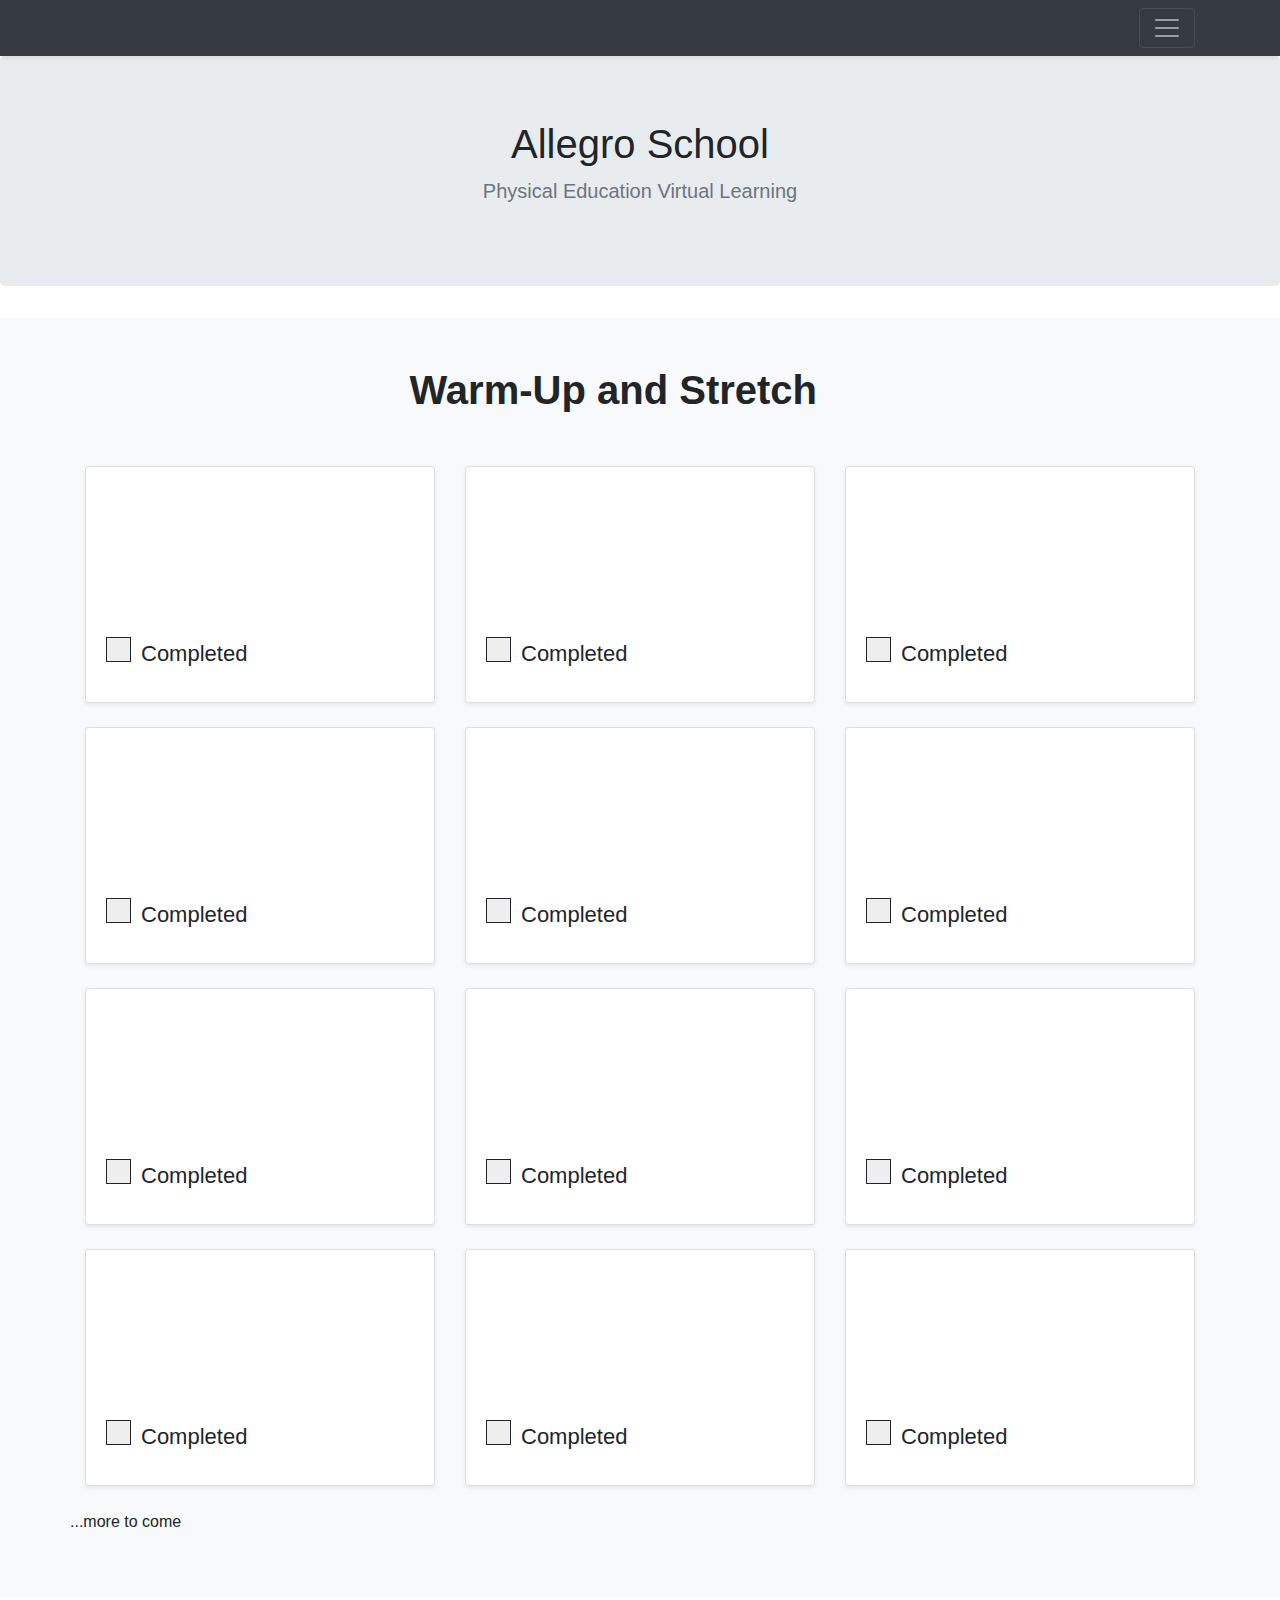
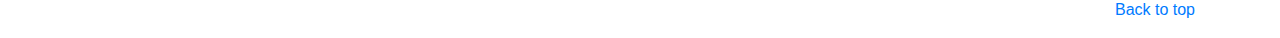
==== index.html @ 895ce2f3 "Updated html" ====
<!doctype html>
<html lang="en">
  <head>
    <meta charset="utf-8">
    <meta name="viewport" content="width=device-width, initial-scale=1, shrink-to-fit=no">
    <meta name="description" content="">
    <meta name="author" content="Mark Otto, Jacob Thornton, and Bootstrap contributors">
    <meta name="generator" content="Jekyll v3.8.6">
    <title>Album example · Bootstrap</title>

    <link rel="canonical" href="https://getbootstrap.com/docs/4.4/examples/album/">
    <link rel="stylesheet" type="text/css" href="stylesheet1.css" media="screen"/>
    
    <!-- Bootstrap core CSS -->
<link href="/docs/4.4/dist/css/bootstrap.min.css" rel="stylesheet" integrity="sha384-Vkoo8x4CGsO3+Hhxv8T/Q5PaXtkKtu6ug5TOeNV6gBiFeWPGFN9MuhOf23Q9Ifjh" crossorigin="anonymous">
<link rel="stylesheet" href="https://stackpath.bootstrapcdn.com/bootstrap/4.4.1/css/bootstrap.min.css" integrity="sha384-Vkoo8x4CGsO3+Hhxv8T/Q5PaXtkKtu6ug5TOeNV6gBiFeWPGFN9MuhOf23Q9Ifjh" crossorigin="anonymous">
    <!-- Favicons -->
<link rel="apple-touch-icon" href="/docs/4.4/assets/img/favicons/apple-touch-icon.png" sizes="180x180">
<link rel="icon" href="/docs/4.4/assets/img/favicons/favicon-32x32.png" sizes="32x32" type="image/png">
<link rel="icon" href="/docs/4.4/assets/img/favicons/favicon-16x16.png" sizes="16x16" type="image/png">
<link rel="manifest" href="/docs/4.4/assets/img/favicons/manifest.json">
<link rel="mask-icon" href="/docs/4.4/assets/img/favicons/safari-pinned-tab.svg" color="#563d7c">
<link rel="icon" href="/docs/4.4/assets/img/favicons/favicon.ico">
<meta name="msapplication-config" content="/docs/4.4/assets/img/favicons/browserconfig.xml">
<meta name="theme-color" content="#563d7c">

      <script src="https://ajax.googleapis.com/ajax/libs/jquery/3.4.1/jquery.min.js"></script>
      <script src="https://ajax.aspnetcdn.com/ajax/jQuery/jquery-3.4.1.min.js"></script>
      <script src="physEd.js"></script>
      <script src="https://code.jquery.com/jquery-3.4.1.slim.min.js" integrity="sha384-J6qa4849blE2+poT4WnyKhv5vZF5SrPo0iEjwBvKU7imGFAV0wwj1yYfoRSJoZ+n" crossorigin="anonymous"></script>
      <script src="https://cdn.jsdelivr.net/npm/popper.js@1.16.0/dist/umd/popper.min.js" integrity="sha384-Q6E9RHvbIyZFJoft+2mJbHaEWldlvI9IOYy5n3zV9zzTtmI3UksdQRVvoxMfooAo" crossorigin="anonymous"></script>
      <script src="https://stackpath.bootstrapcdn.com/bootstrap/4.4.1/js/bootstrap.min.js" integrity="sha384-wfSDF2E50Y2D1uUdj0O3uMBJnjuUD4Ih7YwaYd1iqfktj0Uod8GCExl3Og8ifwB6" crossorigin="anonymous"></script>
      <script>window.jQuery || document.write('<script src="/docs/4.4/assets/js/vendor/jquery.slim.min.js"><\/script>')</script><script src="/docs/4.4/dist/js/bootstrap.bundle.min.js" integrity="sha384-6khuMg9gaYr5AxOqhkVIODVIvm9ynTT5J4V1cfthmT+emCG6yVmEZsRHdxlotUnm" crossorigin="anonymous"></script>

    <style>
      .bd-placeholder-img {
        font-size: 1.125rem;
        text-anchor: middle;
        -webkit-user-select: none;
        -moz-user-select: none;
        -ms-user-select: none;
        user-select: none;
      }

      @media (min-width: 768px) {
        .bd-placeholder-img-lg {
          font-size: 3.5rem;
        }
      }
    </style>
    <!-- Custom styles for this template -->
    <link href="album.css" rel="stylesheet">
  </head>
  <body>
  <header>
  <div class="collapse bg-dark" id="navbarHeader">
    <div class="container">
      <div class="row">
    <div class="col-sm-8 col-md-12 py-4">
          <h4 class="text-white">About</h4>
          <p class="text-muted" >Welcome to our Physical Education Virtual Learning class. 
            Underneath you’ll find a series of exercise videos which you can do from your 
            own home. It will be broken down into three sections “Warmup and Stretch”,  
            “Aerobic/Anaerobic” and “Recovery and Cool Down”. Feel free 
            to go at your own pace, stop the video at any time, or even repeat the exercise 
            if you feel that it is too easy for you.<br><br>The goal here is to get you moving 
            for a healthy living, as well as, to achieve your daily P.E. goals. Videos will 
            be added so that you can reach success in your daily home exercise routine.
            Make sure to check the “Completed” box after each video. If you have any 
            questions feel free to reach out to your classroom teachers. Good luck!
            </p>
        </div>
        <!--<div class="col-sm-4 offset-md-1 py-4">
          <h4 class="text-white">Contact</h4>
          <ul class="list-unstyled">
            <li><a href="#" class="text-white">Follow on Twitter</a></li>
            <li><a href="#" class="text-white">Like on Facebook</a></li>
            <li><a href="#" class="text-white">Email me</a></li>
          </ul>

        -->
        </div>
      </div>
    </div>
  </div>
  <div class="navbar navbar-dark bg-dark shadow-sm">
    <div class="container d-flex justify-content-between">
      <a href="#" class="navbar-brand d-flex align-items-center">
       <!--  <svg xmlns="http://www.w3.org/2000/svg" width="20" height="20" fill="none" stroke="currentColor" stroke-linecap="round" stroke-linejoin="round" stroke-width="2" aria-hidden="true" class="mr-2" viewBox="0 0 24 24" focusable="false"><path d="M23 19a2 2 0 0 1-2 2H3a2 2 0 0 1-2-2V8a2 2 0 0 1 2-2h4l2-3h6l2 3h4a2 2 0 0 1 2 2z"/><circle cx="12" cy="13" r="4"/></svg>
        
      <strong>Album</strong> -->
      </a>
    
     
      <button class="navbar-toggler" type="button" data-toggle="collapse" data-target="#navbarHeader" aria-controls="navbarHeader" aria-expanded="false" aria-label="Toggle navigation">
        <span class="navbar-toggler-icon"></span>
      </button>
    </div>
    
  </div>

  
</header>

<main role="main">

  <section class="jumbotron text-center">
    <div class="container">
      <h1>Allegro School</h1>
      <p class="lead text-muted">Physical Education Virtual Learning</p>
     
    </div>


  </section>
  
  <div class="album py-5 bg-light">
    
    <div class="container">
      <h1 id="warmupTitle"><strong>Warm-Up and Stretch</strong></h1>
      <div class="row">
        <div class="col-md-4" >
          <div class="card mb-4 shadow-sm">
            
            <iframe src="https://www.youtube.com/embed/Xw_CfHd9tiE" frameborder="0" allow="accelerometer; autoplay; encrypted-media; gyroscope; picture-in-picture" allowfullscreen></iframe>
            <div class="card-body" >
              <div class="d-flex justify-content-between align-items-center" >
                <label class="containerCheck" >Completed
                    <input type="checkbox" unchecked>
                    <span class="checkmark"></span>
                  </label>
                
              </div>
            </div>
          </div>
        </div>
        <div class="col-md-4" >
            <div class="card mb-4 shadow-sm" box-sizing= >
              
              <iframe src="https://www.youtube.com/embed/ubpkJc5Vx1k" frameborder="0" allow="accelerometer; autoplay; encrypted-media; gyroscope; picture-in-picture" allowfullscreen></iframe>
              <div class="card-body" >
                <div class="d-flex justify-content-between align-items-center" >
                  <label class="containerCheck" >Completed
                      <input type="checkbox" unchecked>
                      <span class="checkmark"></span>
                    </label>
                  
                </div>
              </div>
            </div>
          </div>
          <div class="col-md-4" >
            <div class="card mb-4 shadow-sm" box-sizing= >
              
                <iframe src="https://www.youtube.com/embed/dmk_WXKDnQY" frameborder="0" allow="accelerometer; autoplay; encrypted-media; gyroscope; picture-in-picture" allowfullscreen></iframe>
              <div class="card-body" >
                <div class="d-flex justify-content-between align-items-center" >
                  <label class="containerCheck" >Completed
                      <input type="checkbox" unchecked>
                      <span class="checkmark"></span>
                    </label>
                  
                </div>
              </div>
            </div>
          </div>
          <div class="col-md-4" >
            <div class="card mb-4 shadow-sm" box-sizing= >
              
                <iframe src="https://www.youtube.com/embed/uvQ-LiE-kBM" frameborder="0" allow="accelerometer; autoplay; encrypted-media; gyroscope; picture-in-picture" allowfullscreen></iframe>
              <div class="card-body" >
                <div class="d-flex justify-content-between align-items-center" >
                  <label class="containerCheck" >Completed
                      <input type="checkbox" unchecked>
                      <span class="checkmark"></span>
                    </label>
                  
                </div>
              </div>
            </div>
          </div>
          <div class="col-md-4" >
            <div class="card mb-4 shadow-sm" box-sizing= >
              
                <iframe src="https://www.youtube.com/embed/e91vmQSDj24" frameborder="0" allow="accelerometer; autoplay; encrypted-media; gyroscope; picture-in-picture" allowfullscreen></iframe>
              <div class="card-body" >
                <div class="d-flex justify-content-between align-items-center" >
                  <label class="containerCheck" >Completed
                      <input type="checkbox" unchecked>
                      <span class="checkmark"></span>
                    </label>
                  
                </div>
              </div>
            </div>
          </div>
          <div class="col-md-4" >
            <div class="card mb-4 shadow-sm" box-sizing= >
              
                <iframe src="https://www.youtube.com/embed/ec5Cnb1etYc" frameborder="0" allow="accelerometer; autoplay; encrypted-media; gyroscope; picture-in-picture" allowfullscreen></iframe>
              <div class="card-body" >
                <div class="d-flex justify-content-between align-items-center" >
                  <label class="containerCheck" >Completed
                      <input type="checkbox" unchecked>
                      <span class="checkmark"></span>
                    </label>
                  
                </div>
              </div>
            </div>
          </div>
          <div class="col-md-4" >
            <div class="card mb-4 shadow-sm" box-sizing= >
              
                <iframe src="https://www.youtube.com/embed/HLYfTc9jRd0" frameborder="0" allow="accelerometer; autoplay; encrypted-media; gyroscope; picture-in-picture" allowfullscreen></iframe>
              <div class="card-body" >
                <div class="d-flex justify-content-between align-items-center" >
                  <label class="containerCheck" >Completed
                      <input type="checkbox" unchecked>
                      <span class="checkmark"></span>
                    </label>
                  
                </div>
              </div>
            </div>
          </div>
          <div class="col-md-4" >
            <div class="card mb-4 shadow-sm" box-sizing= >
              
                <iframe src="https://www.youtube.com/embed/uhqMoj519f8" frameborder="0" allow="accelerometer; autoplay; encrypted-media; gyroscope; picture-in-picture" allowfullscreen></iframe>
              <div class="card-body" >
                <div class="d-flex justify-content-between align-items-center" >
                  <label class="containerCheck" >Completed
                      <input type="checkbox" unchecked>
                      <span class="checkmark"></span>
                    </label>
                  
                </div>
              </div>
            </div>
          </div>
          <div class="col-md-4" >
            <div class="card mb-4 shadow-sm" box-sizing= >
              
                <iframe src="https://www.youtube.com/embed/LsAYDy2J5JA" frameborder="0" allow="accelerometer; autoplay; encrypted-media; gyroscope; picture-in-picture" allowfullscreen></iframe>
              <div class="card-body" >
                <div class="d-flex justify-content-between align-items-center" >
                  <label class="containerCheck" >Completed
                      <input type="checkbox" unchecked>
                      <span class="checkmark"></span>
                    </label>
                  
                </div>
              </div>
            </div>
          </div>
          <div class="col-md-4" >
            <div class="card mb-4 shadow-sm" box-sizing= >
              
                <iframe src="https://www.youtube.com/embed/5jJbuloc3zI" frameborder="0" allow="accelerometer; autoplay; encrypted-media; gyroscope; picture-in-picture" allowfullscreen></iframe>
              <div class="card-body" >
                <div class="d-flex justify-content-between align-items-center" >
                  <label class="containerCheck" >Completed
                      <input type="checkbox" unchecked>
                      <span class="checkmark"></span>
                    </label>
                  
                </div>
              </div>
            </div>
          </div>
          <div class="col-md-4" >
            <div class="card mb-4 shadow-sm" box-sizing= >
              
                <iframe src="https://www.youtube.com/embed/hi6ao7N3dKM" frameborder="0" allow="accelerometer; autoplay; encrypted-media; gyroscope; picture-in-picture" allowfullscreen></iframe>
              <div class="card-body" >
                <div class="d-flex justify-content-between align-items-center" >
                  <label class="containerCheck" >Completed
                      <input type="checkbox" unchecked>
                      <span class="checkmark"></span>
                    </label>
                  
                </div>
              </div>
            </div>
          </div>
          <div class="col-md-4" >
            <div class="card mb-4 shadow-sm" box-sizing= >
              
                <iframe src="https://www.youtube.com/embed/xQLi2ukm6Lc" frameborder="0" allow="accelerometer; autoplay; encrypted-media; gyroscope; picture-in-picture" allowfullscreen></iframe>
              <div class="card-body" >
                <div class="d-flex justify-content-between align-items-center" >
                  <label class="containerCheck" >Completed
                      <input type="checkbox" unchecked>
                      <span class="checkmark"></span>
                    </label>
                  
                </div>
              </div>
            </div>
          </div>
        
    
        

 <p>...more to come  </p> 
</div>   
<!--
<div class="album py-5 bg-light">
    <h1 id="warmupTitle"><strong>Anaerobics/Anaerobics</strong></h1>
    <div class="container">

      <div class="row">
        <div class="col-md-4" >
          <div class="card mb-4 shadow-sm">
            
            
            <div class="card-body" >
              <div class="d-flex justify-content-between align-items-center" >
                <label class="containerCheck" >Completed
                    <input type="checkbox" unchecked>
                    <span class="checkmark"></span>
                  </label>
                
              </div>
            </div>
          </div>
        </div>
        <div class="col-md-4" >
            <div class="card mb-4 shadow-sm" box-sizing= >
              
              <iframe src="https://www.youtube.com/embed/ubpkJc5Vx1k" frameborder="0" allow="accelerometer; autoplay; encrypted-media; gyroscope; picture-in-picture" allowfullscreen></iframe>
              <div class="card-body" >
                <div class="d-flex justify-content-between align-items-center" >
                  <label class="containerCheck" >Completed
                      <input type="checkbox" unchecked>
                      <span class="checkmark"></span>
                    </label>
                  
                </div>
              </div>
            </div>
          </div>
          <div class="col-md-4" >
            <div class="card mb-4 shadow-sm" box-sizing= >
              
                <iframe src="https://www.youtube.com/embed/dmk_WXKDnQY" frameborder="0" allow="accelerometer; autoplay; encrypted-media; gyroscope; picture-in-picture" allowfullscreen></iframe>
              <div class="card-body" >
                <div class="d-flex justify-content-between align-items-center" >
                  <label class="containerCheck" >Completed
                      <input type="checkbox" unchecked>
                      <span class="checkmark"></span>
                    </label>
                  
                </div>
              </div>
            </div>
          </div>
          <div class="col-md-4" >
            <div class="card mb-4 shadow-sm" box-sizing= >
              
                <iframe src="https://www.youtube.com/embed/uvQ-LiE-kBM" frameborder="0" allow="accelerometer; autoplay; encrypted-media; gyroscope; picture-in-picture" allowfullscreen></iframe>
              <div class="card-body" >
                <div class="d-flex justify-content-between align-items-center" >
                  <label class="containerCheck" >Completed
                      <input type="checkbox" unchecked>
                      <span class="checkmark"></span>
                    </label>
                  
                </div>
              </div>
            </div>
          </div>
          <div class="col-md-4" >
            <div class="card mb-4 shadow-sm" box-sizing= >
              
                <iframe src="https://www.youtube.com/embed/e91vmQSDj24" frameborder="0" allow="accelerometer; autoplay; encrypted-media; gyroscope; picture-in-picture" allowfullscreen></iframe>
              <div class="card-body" >
                <div class="d-flex justify-content-between align-items-center" >
                  <label class="containerCheck" >Completed
                      <input type="checkbox" unchecked>
                      <span class="checkmark"></span>
                    </label>
                  
                </div>
              </div>
            </div>
          </div>
          <div class="col-md-4" >
            <div class="card mb-4 shadow-sm" box-sizing= >
              
                <iframe src="https://www.youtube.com/embed/ec5Cnb1etYc" frameborder="0" allow="accelerometer; autoplay; encrypted-media; gyroscope; picture-in-picture" allowfullscreen></iframe>
              <div class="card-body" >
                <div class="d-flex justify-content-between align-items-center" >
                  <label class="containerCheck" >Completed
                      <input type="checkbox" unchecked>
                      <span class="checkmark"></span>
                    </label>
                  
                </div>
              </div>
            </div>
          </div>
          <div class="col-md-4" >
            <div class="card mb-4 shadow-sm" box-sizing= >
              
                <iframe src="https://www.youtube.com/embed/HLYfTc9jRd0" frameborder="0" allow="accelerometer; autoplay; encrypted-media; gyroscope; picture-in-picture" allowfullscreen></iframe>
              <div class="card-body" >
                <div class="d-flex justify-content-between align-items-center" >
                  <label class="containerCheck" >Completed
                      <input type="checkbox" unchecked>
                      <span class="checkmark"></span>
                    </label>
                  
                </div>
              </div>
            </div>
          </div>
          <div class="col-md-4" >
            <div class="card mb-4 shadow-sm" box-sizing= >
              
                <iframe src="https://www.youtube.com/embed/uhqMoj519f8" frameborder="0" allow="accelerometer; autoplay; encrypted-media; gyroscope; picture-in-picture" allowfullscreen></iframe>
              <div class="card-body" >
                <div class="d-flex justify-content-between align-items-center" >
                  <label class="containerCheck" >Completed
                      <input type="checkbox" unchecked>
                      <span class="checkmark"></span>
                    </label>
                  
                </div>
              </div>
            </div>
          </div>
          <div class="col-md-4" >
            <div class="card mb-4 shadow-sm" box-sizing= >
              
                <iframe src="https://www.youtube.com/embed/LsAYDy2J5JA" frameborder="0" allow="accelerometer; autoplay; encrypted-media; gyroscope; picture-in-picture" allowfullscreen></iframe>
              <div class="card-body" >
                <div class="d-flex justify-content-between align-items-center" >
                  <label class="containerCheck" >Completed
                      <input type="checkbox" unchecked>
                      <span class="checkmark"></span>
                    </label>
                  
                </div>
              </div>
            </div>
          </div>
          <div class="col-md-4" >
            <div class="card mb-4 shadow-sm" box-sizing= >
              
                <iframe src="https://www.youtube.com/embed/5jJbuloc3zI" frameborder="0" allow="accelerometer; autoplay; encrypted-media; gyroscope; picture-in-picture" allowfullscreen></iframe>
              <div class="card-body" >
                <div class="d-flex justify-content-between align-items-center" >
                  <label class="containerCheck" >Completed
                      <input type="checkbox" unchecked>
                      <span class="checkmark"></span>
                    </label>
                  
                </div>
              </div>
            </div>
          </div>
          <div class="col-md-4" >
            <div class="card mb-4 shadow-sm" box-sizing= >
              
                <iframe src="https://www.youtube.com/embed/hi6ao7N3dKM" frameborder="0" allow="accelerometer; autoplay; encrypted-media; gyroscope; picture-in-picture" allowfullscreen></iframe>
              <div class="card-body" >
                <div class="d-flex justify-content-between align-items-center" >
                  <label class="containerCheck" >Completed
                      <input type="checkbox" unchecked>
                      <span class="checkmark"></span>
                    </label>
                  
                </div>
              </div>
            </div>
          </div>
          <div class="col-md-4" >
            <div class="card mb-4 shadow-sm" box-sizing= >
              
                <iframe src="" frameborder="0" allow="accelerometer; autoplay; encrypted-media; gyroscope; picture-in-picture" allowfullscreen></iframe>
              <div class="card-body" >
                <div class="d-flex justify-content-between align-items-center" >
                  <label class="containerCheck" >Completed
                      <input type="checkbox" unchecked>
                      <span class="checkmark"></span>
                    </label>
                  
                </div>
              </div>
            </div>
          </div>
        
    
        

 <p>...more to come  </p> 
-->
</main>

<footer class="text-muted">
  <div class="container">
    <p class="float-right">
      <a href="#">Back to top</a>
    </p>
    
  </div>
</footer>
<script src="https://code.jquery.com/jquery-3.4.1.slim.min.js" integrity="sha384-J6qa4849blE2+poT4WnyKhv5vZF5SrPo0iEjwBvKU7imGFAV0wwj1yYfoRSJoZ+n" crossorigin="anonymous"></script>
      <script>window.jQuery || document.write('<script src="/docs/4.4/assets/js/vendor/jquery.slim.min.js"><\/script>')</script><script src="/docs/4.4/dist/js/bootstrap.bundle.min.js" integrity="sha384-6khuMg9gaYr5AxOqhkVIODVIvm9ynTT5J4V1cfthmT+emCG6yVmEZsRHdxlotUnm" crossorigin="anonymous"></script></body>
</html>
---- stylesheet1.css ----
.containerCheck {
    display: block;
    position: relative;
    padding-left: 35px;
    margin-bottom: 12px;
    cursor: pointer;
    font-size: 22px;
    -webkit-user-select: none;
    -moz-user-select: none;
    -ms-user-select: none;
    user-select: none;
  }
  
  /* Hide the browser's default checkbox */
  .containerCheck input {
    position: absolute;
    opacity: 0;
    cursor: pointer;
    height: 0;
    width: 0;
  }
  
  /* Create a custom checkbox */
  .checkmark {
    position: absolute;
    top: 0;
    left: 0;
    height: 25px;
    width: 25px;
    background-color: #eee;
    border: solid 1px;
  }
  
  /* On mouse-over, add a grey background color */
  .containerCheck:hover input ~ .checkmark {
    background-color: lightgrey;
  }
  
  /* When the checkbox is checked, add a blue background */
  .containerCheck input:checked ~ .checkmark {
    background-color: #00fa15;
  }
  
  /* Create the checkmark/indicator (hidden when not checked) */
  .checkmark:after {
    content: "";
    position: absolute;
    display: none;
  }
  
  /* Show the checkmark when checked */
  .containerCheck input:checked ~ .checkmark:after {
    display: block;
  }
  
  /* Style the checkmark/indicator */
  .containerCheck .checkmark:after {
    left: 9px;
    top: 5px;
    width: 5px;
    height: 10px;
    border: solid rgb(0, 0, 0);
    border-width: 0 3px 3px 0;
    -webkit-transform: rotate(45deg);
    -ms-transform: rotate(45deg);
    transform: rotate(45deg);
  }

.row {
    padding-top: 100px;

}
  
#warmupTitle {
    position: absolute;
    left: 32%;
}



.col-sm-8 col-md-7 py-4 {
 width:;
}
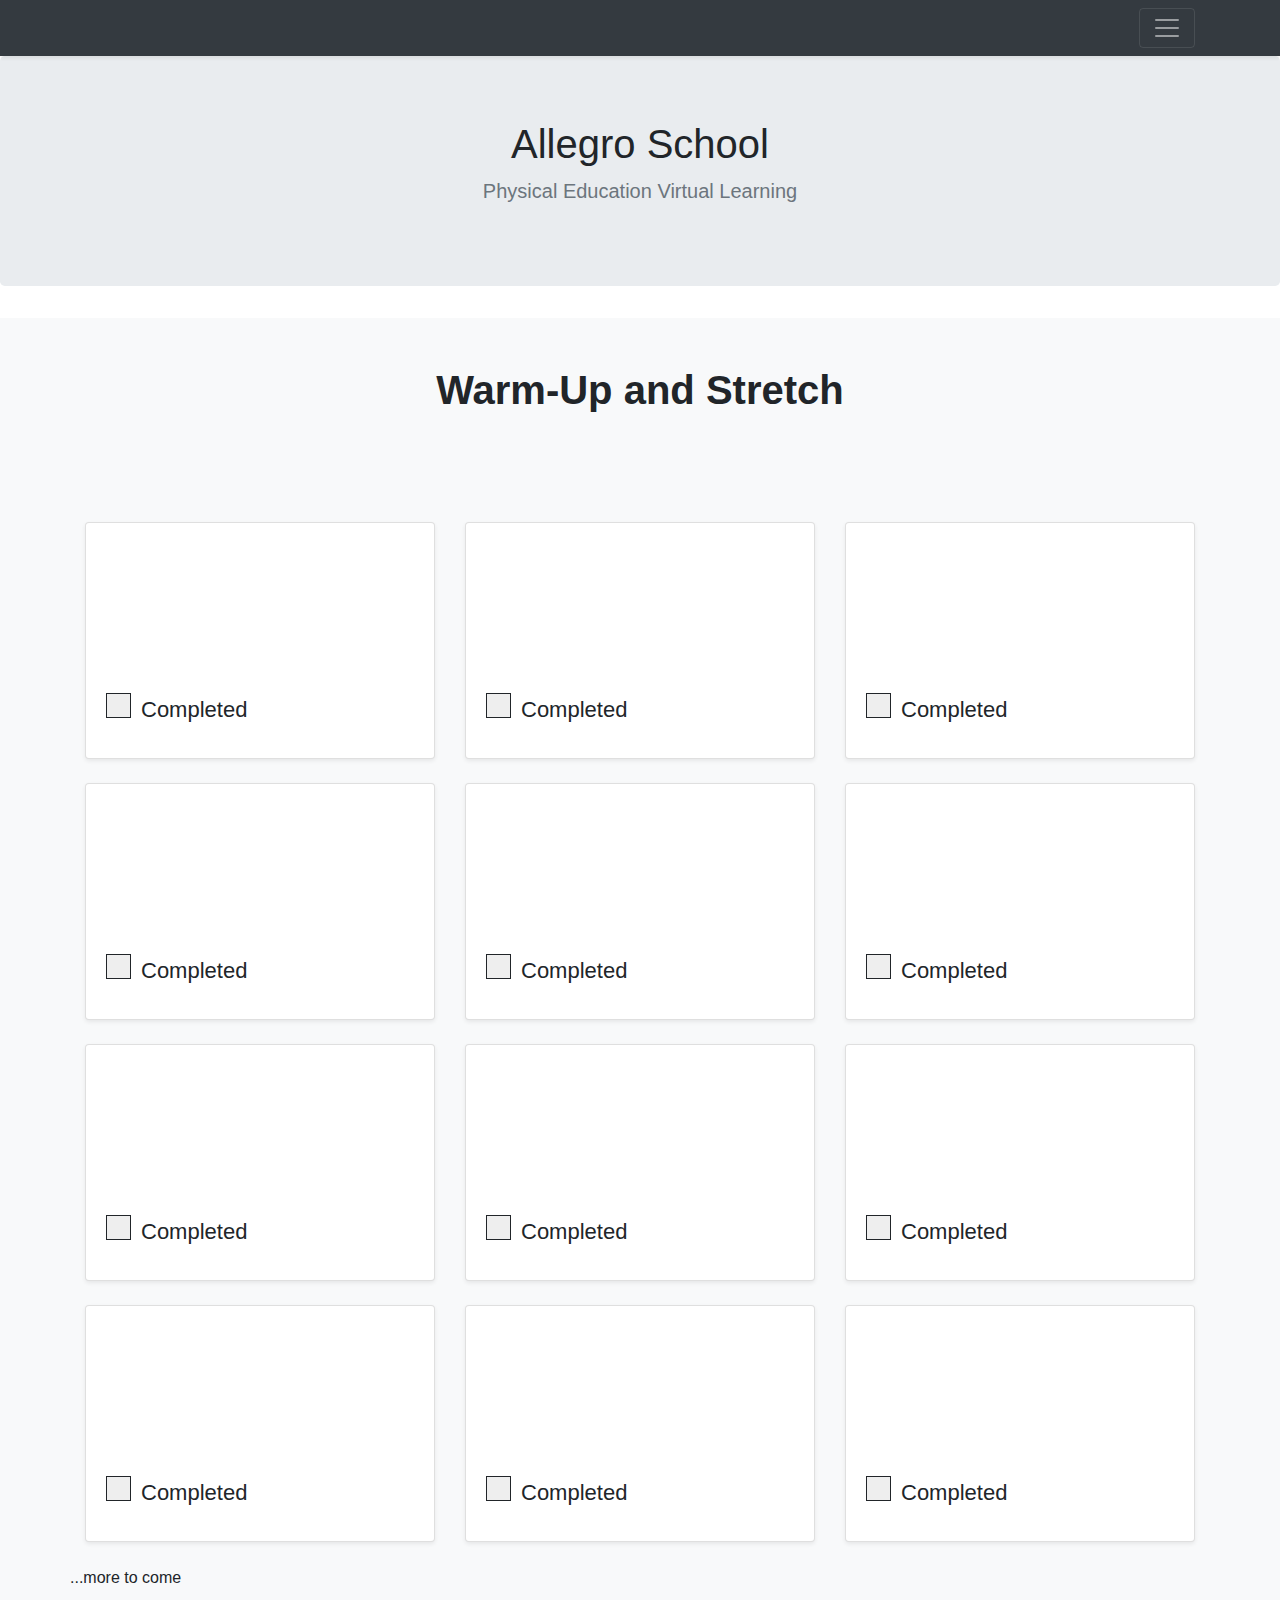
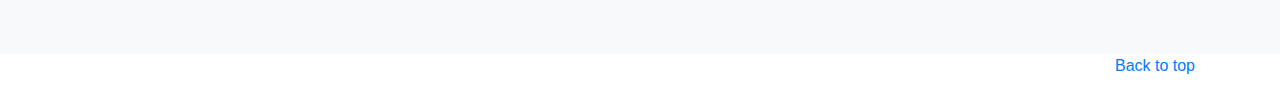
==== commit 0d94b0b7: "updated 2nd html" ====
--- a/index.html
+++ b/index.html
@@ -116,9 +116,9 @@
   </section>
   
   <div class="album py-5 bg-light">
-    
+    <h1 id="warmupTitle"><strong>Warm-Up and Stretch</strong></h1>
     <div class="container">
-      <h1 id="warmupTitle"><strong>Warm-Up and Stretch</strong></h1>
+      
       <div class="row">
         <div class="col-md-4" >
           <div class="card mb-4 shadow-sm">
--- a/stylesheet1.css
+++ b/stylesheet1.css
@@ -73,12 +73,14 @@
 }
   
 #warmupTitle {
-    position: absolute;
-    left: 32%;
+  text-align: center;
+}
+
+
+.container {
+   text-align: center!important;
 }
 
 
 
-.col-sm-8 col-md-7 py-4 {
- width:;
-}+
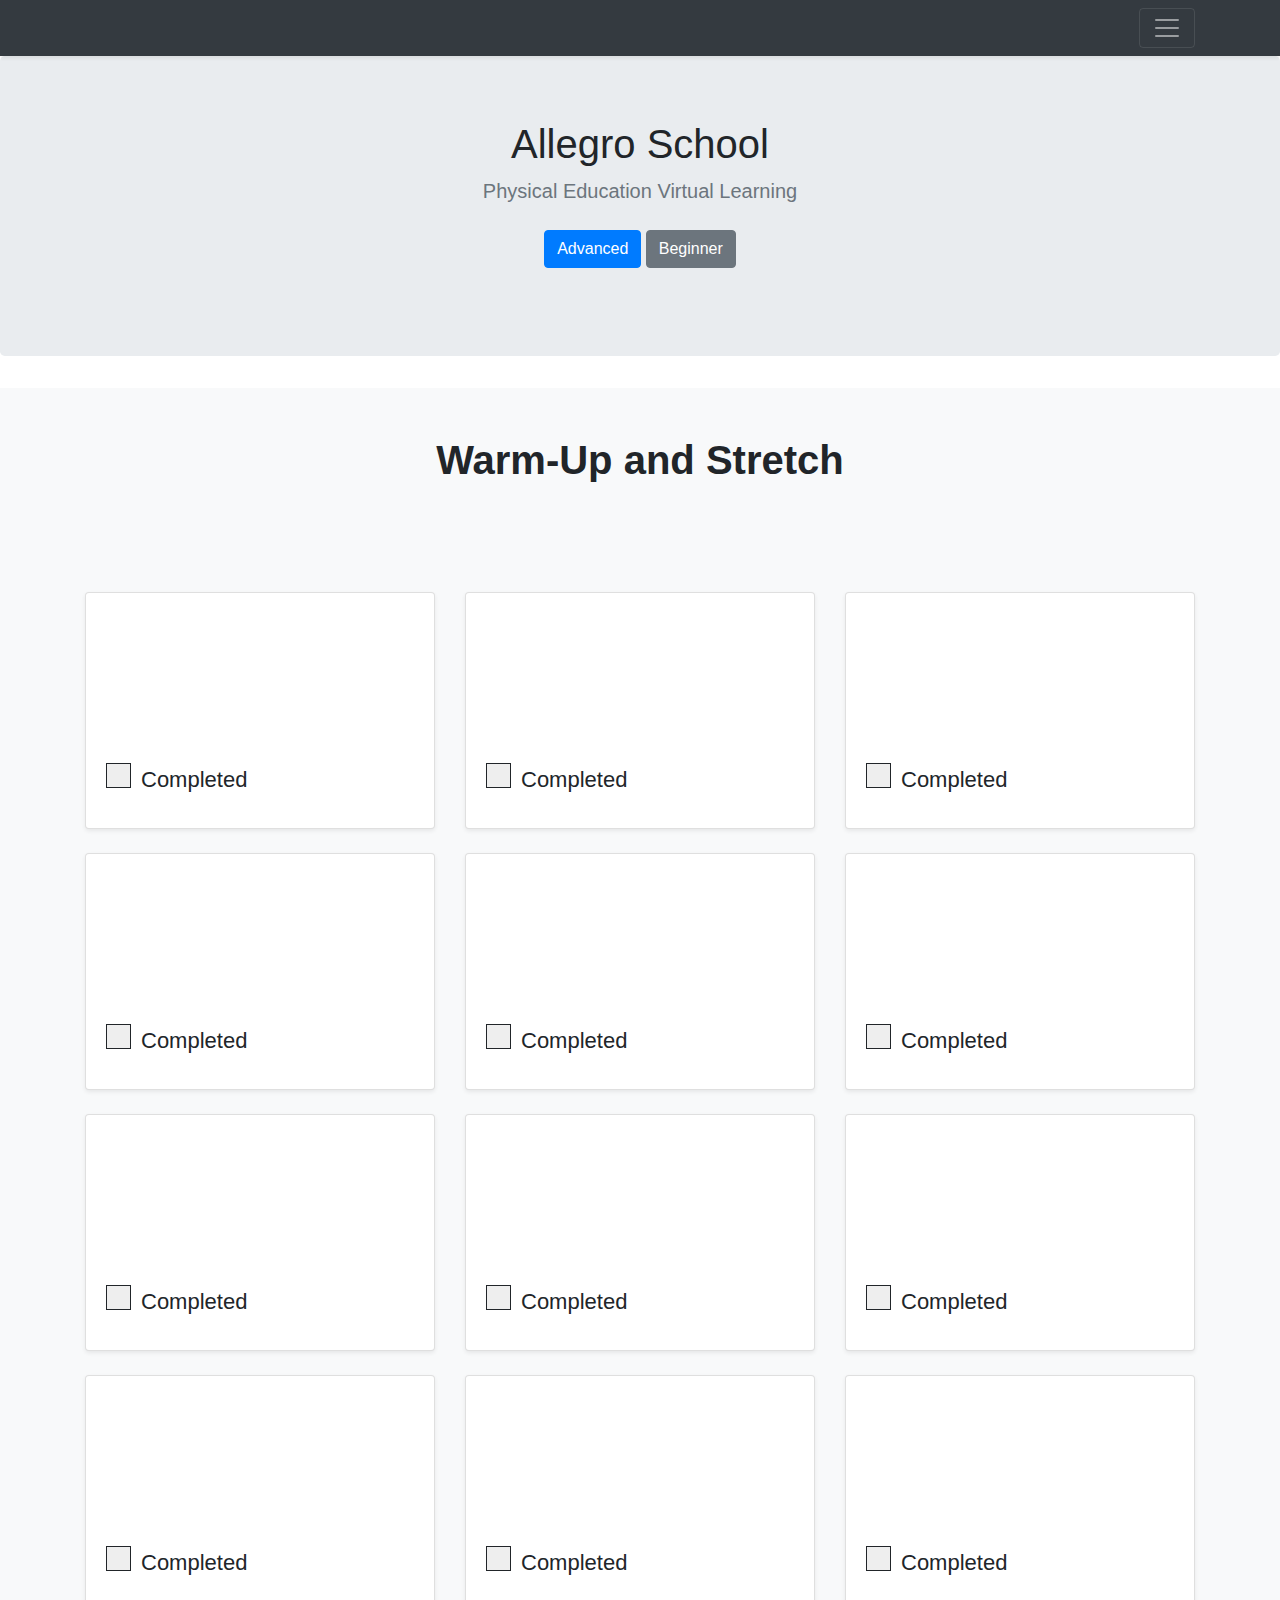
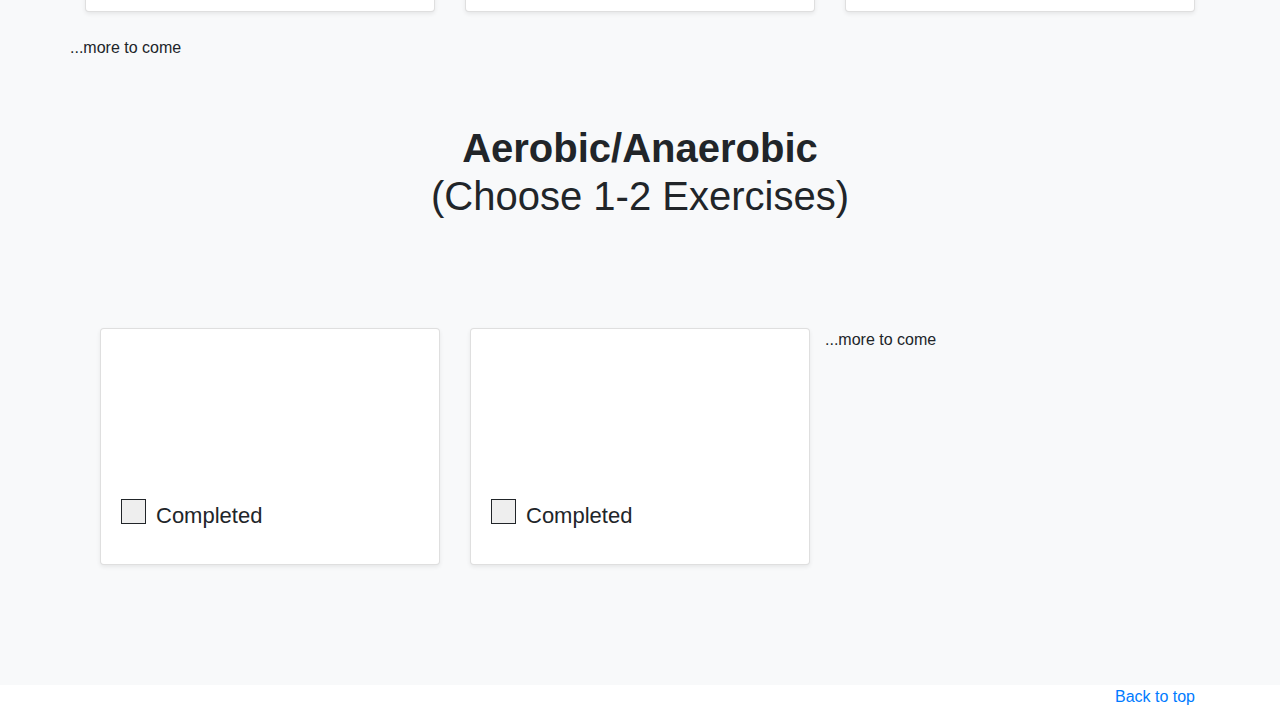
==== commit 05dc1c7a: "update index.html" ====
--- a/index.html
+++ b/index.html
@@ -109,7 +109,10 @@
     <div class="container">
       <h1>Allegro School</h1>
       <p class="lead text-muted">Physical Education Virtual Learning</p>
-     
+      <p>
+        <a href="#" class="btn btn-primary my-2">Advanced</a>
+        <a href="beginnerPE.html" class="btn btn-secondary my-2">Beginner</a>
+      </p>
     </div>
 
 
@@ -305,6 +308,49 @@
         
 
  <p>...more to come  </p> 
+</div>  
+
+<div class="album py-5 bg-light">
+  <h1 id="warmupTitle"><strong>Aerobic/Anaerobic</strong><br> (Choose 1-2 Exercises)</h1>
+  <div class="container">
+    
+    <div class="row">
+      <div class="col-md-4" >
+        <div class="card mb-4 shadow-sm">
+          
+          <iframe src="https://www.youtube.com/embed/9H9qdpUzu4M?start=48" frameborder="0" allow="accelerometer; autoplay; encrypted-media; gyroscope; picture-in-picture" allowfullscreen></iframe>
+          <div class="card-body" >
+            <div class="d-flex justify-content-between align-items-center" >
+              <label class="containerCheck" >Completed
+                  <input type="checkbox" unchecked>
+                  <span class="checkmark"></span>
+                </label>
+              
+            </div>
+          </div>
+        </div>
+      </div>
+      <div class="col-md-4" >
+          <div class="card mb-4 shadow-sm" box-sizing= >
+            
+            <iframe src="https://www.youtube.com/embed/Kyv9iJf0gT8" frameborder="0" allow="accelerometer; autoplay; encrypted-media; gyroscope; picture-in-picture" allowfullscreen></iframe>
+            <div class="card-body" >
+              <div class="d-flex justify-content-between align-items-center" >
+                <label class="containerCheck" >Completed
+                    <input type="checkbox" unchecked>
+                    <span class="checkmark"></span>
+                  </label>
+                
+              </div>
+            </div>
+          </div>
+        </div>
+        
+      
+  
+      
+
+<p>...more to come  </p> 
 </div>   
 <!--
 <div class="album py-5 bg-light">
@@ -508,6 +554,8 @@
     
   </div>
 </footer>
+<script type="text/javascript" src="physEd.js"></script>
 <script src="https://code.jquery.com/jquery-3.4.1.slim.min.js" integrity="sha384-J6qa4849blE2+poT4WnyKhv5vZF5SrPo0iEjwBvKU7imGFAV0wwj1yYfoRSJoZ+n" crossorigin="anonymous"></script>
-      <script>window.jQuery || document.write('<script src="/docs/4.4/assets/js/vendor/jquery.slim.min.js"><\/script>')</script><script src="/docs/4.4/dist/js/bootstrap.bundle.min.js" integrity="sha384-6khuMg9gaYr5AxOqhkVIODVIvm9ynTT5J4V1cfthmT+emCG6yVmEZsRHdxlotUnm" crossorigin="anonymous"></script></body>
+<script>window.jQuery || document.write('<script src="/docs/4.4/assets/js/vendor/jquery.slim.min.js"><\/script>')</script><script src="/docs/4.4/dist/js/bootstrap.bundle.min.js" integrity="sha384-6khuMg9gaYr5AxOqhkVIODVIvm9ynTT5J4V1cfthmT+emCG6yVmEZsRHdxlotUnm" crossorigin="anonymous"></script>
+    </body>
 </html>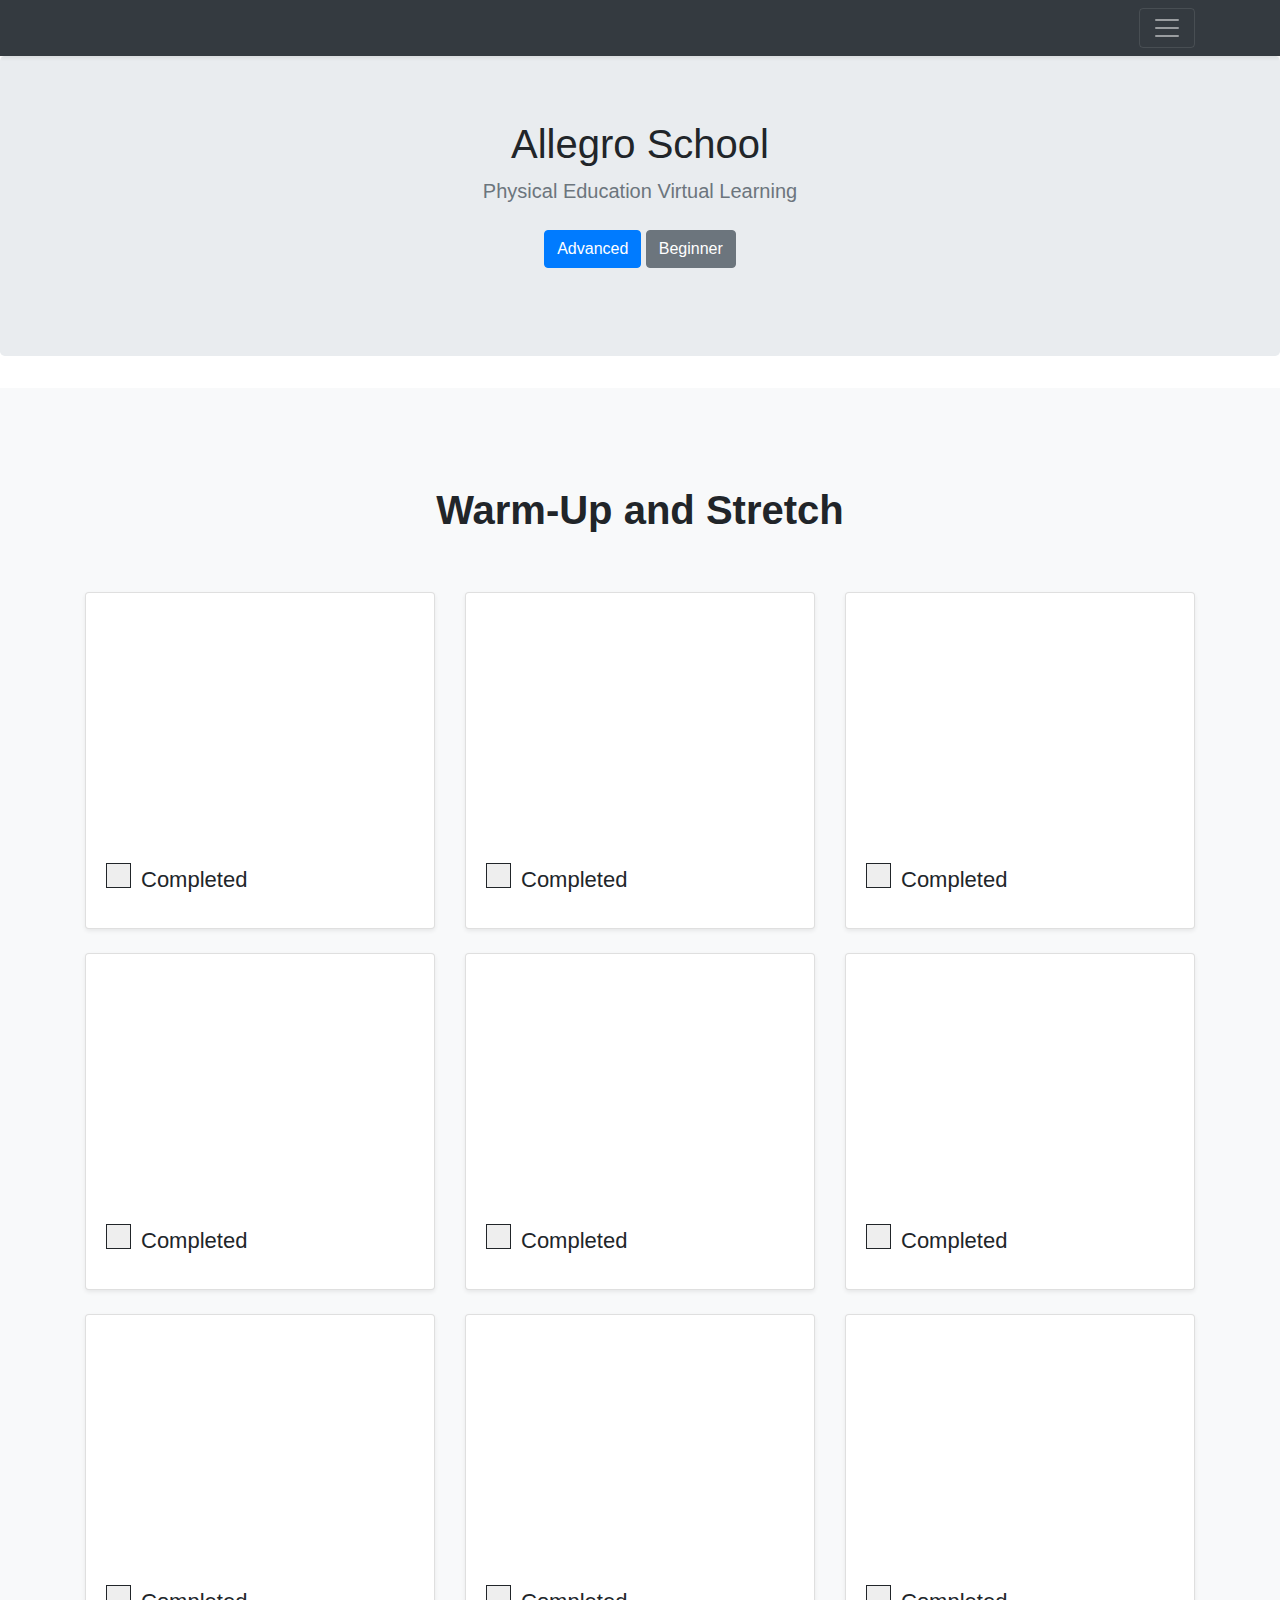
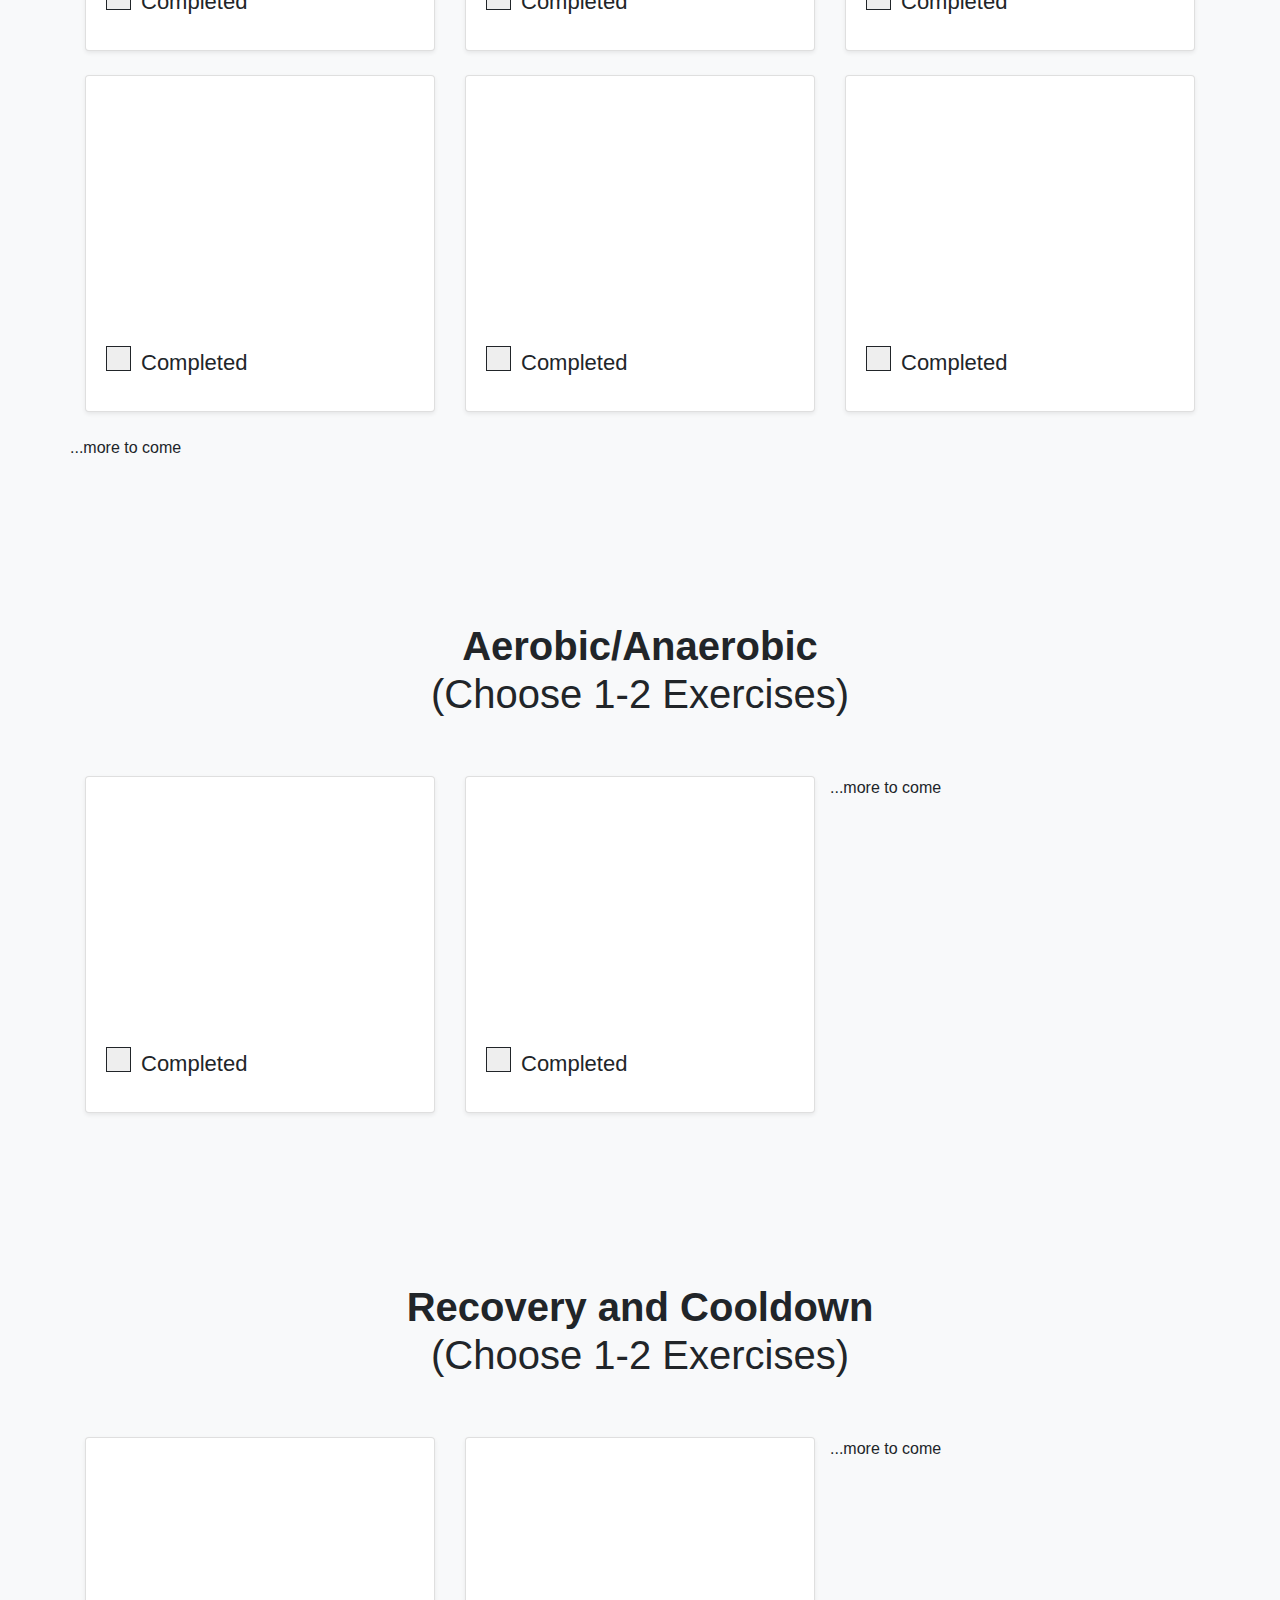
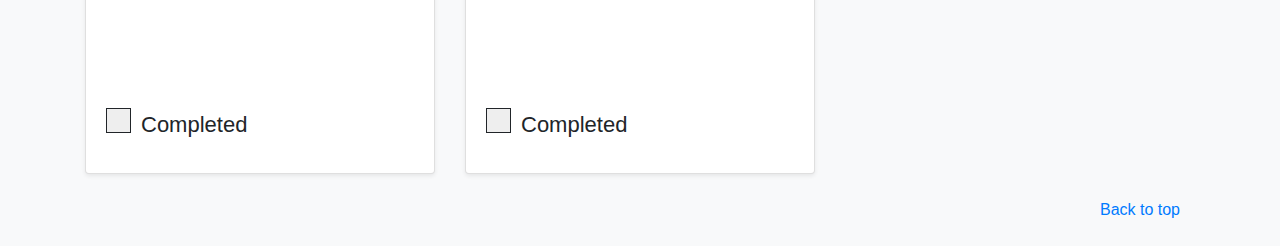
==== commit a0977add: "updated website" ====
--- a/index.html
+++ b/index.html
@@ -117,12 +117,16 @@
 
 
   </section>
+
+</main>
+
+<main role="main">
   
-  <div class="album py-5 bg-light">
+  <div class="album py-5 bg-light ">
     <h1 id="warmupTitle"><strong>Warm-Up and Stretch</strong></h1>
-    <div class="container">
+    <div class="container ">
       
-      <div class="row">
+      <div class="row ">
         <div class="col-md-4" >
           <div class="card mb-4 shadow-sm">
             
@@ -139,7 +143,7 @@
           </div>
         </div>
         <div class="col-md-4" >
-            <div class="card mb-4 shadow-sm" box-sizing= >
+            <div class="card mb-4 shadow-sm" >
               
               <iframe src="https://www.youtube.com/embed/ubpkJc5Vx1k" frameborder="0" allow="accelerometer; autoplay; encrypted-media; gyroscope; picture-in-picture" allowfullscreen></iframe>
               <div class="card-body" >
@@ -154,7 +158,7 @@
             </div>
           </div>
           <div class="col-md-4" >
-            <div class="card mb-4 shadow-sm" box-sizing= >
+            <div class="card mb-4 shadow-sm" >
               
                 <iframe src="https://www.youtube.com/embed/dmk_WXKDnQY" frameborder="0" allow="accelerometer; autoplay; encrypted-media; gyroscope; picture-in-picture" allowfullscreen></iframe>
               <div class="card-body" >
@@ -169,7 +173,7 @@
             </div>
           </div>
           <div class="col-md-4" >
-            <div class="card mb-4 shadow-sm" box-sizing= >
+            <div class="card mb-4 shadow-sm" >
               
                 <iframe src="https://www.youtube.com/embed/uvQ-LiE-kBM" frameborder="0" allow="accelerometer; autoplay; encrypted-media; gyroscope; picture-in-picture" allowfullscreen></iframe>
               <div class="card-body" >
@@ -184,7 +188,7 @@
             </div>
           </div>
           <div class="col-md-4" >
-            <div class="card mb-4 shadow-sm" box-sizing= >
+            <div class="card mb-4 shadow-sm" >
               
                 <iframe src="https://www.youtube.com/embed/e91vmQSDj24" frameborder="0" allow="accelerometer; autoplay; encrypted-media; gyroscope; picture-in-picture" allowfullscreen></iframe>
               <div class="card-body" >
@@ -199,7 +203,7 @@
             </div>
           </div>
           <div class="col-md-4" >
-            <div class="card mb-4 shadow-sm" box-sizing= >
+            <div class="card mb-4 shadow-sm" >
               
                 <iframe src="https://www.youtube.com/embed/ec5Cnb1etYc" frameborder="0" allow="accelerometer; autoplay; encrypted-media; gyroscope; picture-in-picture" allowfullscreen></iframe>
               <div class="card-body" >
@@ -214,7 +218,7 @@
             </div>
           </div>
           <div class="col-md-4" >
-            <div class="card mb-4 shadow-sm" box-sizing= >
+            <div class="card mb-4 shadow-sm" >
               
                 <iframe src="https://www.youtube.com/embed/HLYfTc9jRd0" frameborder="0" allow="accelerometer; autoplay; encrypted-media; gyroscope; picture-in-picture" allowfullscreen></iframe>
               <div class="card-body" >
@@ -229,7 +233,7 @@
             </div>
           </div>
           <div class="col-md-4" >
-            <div class="card mb-4 shadow-sm" box-sizing= >
+            <div class="card mb-4 shadow-sm" >
               
                 <iframe src="https://www.youtube.com/embed/uhqMoj519f8" frameborder="0" allow="accelerometer; autoplay; encrypted-media; gyroscope; picture-in-picture" allowfullscreen></iframe>
               <div class="card-body" >
@@ -244,7 +248,7 @@
             </div>
           </div>
           <div class="col-md-4" >
-            <div class="card mb-4 shadow-sm" box-sizing= >
+            <div class="card mb-4 shadow-sm" >
               
                 <iframe src="https://www.youtube.com/embed/LsAYDy2J5JA" frameborder="0" allow="accelerometer; autoplay; encrypted-media; gyroscope; picture-in-picture" allowfullscreen></iframe>
               <div class="card-body" >
@@ -259,7 +263,7 @@
             </div>
           </div>
           <div class="col-md-4" >
-            <div class="card mb-4 shadow-sm" box-sizing= >
+            <div class="card mb-4 shadow-sm" >
               
                 <iframe src="https://www.youtube.com/embed/5jJbuloc3zI" frameborder="0" allow="accelerometer; autoplay; encrypted-media; gyroscope; picture-in-picture" allowfullscreen></iframe>
               <div class="card-body" >
@@ -274,7 +278,7 @@
             </div>
           </div>
           <div class="col-md-4" >
-            <div class="card mb-4 shadow-sm" box-sizing= >
+            <div class="card mb-4 shadow-sm" >
               
                 <iframe src="https://www.youtube.com/embed/hi6ao7N3dKM" frameborder="0" allow="accelerometer; autoplay; encrypted-media; gyroscope; picture-in-picture" allowfullscreen></iframe>
               <div class="card-body" >
@@ -289,7 +293,7 @@
             </div>
           </div>
           <div class="col-md-4" >
-            <div class="card mb-4 shadow-sm" box-sizing= >
+            <div class="card mb-4 shadow-sm" >
               
                 <iframe src="https://www.youtube.com/embed/xQLi2ukm6Lc" frameborder="0" allow="accelerometer; autoplay; encrypted-media; gyroscope; picture-in-picture" allowfullscreen></iframe>
               <div class="card-body" >
@@ -308,8 +312,11 @@
         
 
  <p>...more to come  </p> 
-</div>  
-
+</div> 
+</main> 
+
+<!--Aerobics and Anaerobics Section-->
+<main role="main">
 <div class="album py-5 bg-light">
   <h1 id="warmupTitle"><strong>Aerobic/Anaerobic</strong><br> (Choose 1-2 Exercises)</h1>
   <div class="container">
@@ -331,7 +338,7 @@
         </div>
       </div>
       <div class="col-md-4" >
-          <div class="card mb-4 shadow-sm" box-sizing= >
+          <div class="card mb-4 shadow-sm" >
             
             <iframe src="https://www.youtube.com/embed/Kyv9iJf0gT8" frameborder="0" allow="accelerometer; autoplay; encrypted-media; gyroscope; picture-in-picture" allowfullscreen></iframe>
             <div class="card-body" >
@@ -351,7 +358,63 @@
       
 
 <p>...more to come  </p> 
-</div>   
+</div> 
+</main>
+
+<!--Recovery and Cooldown-->
+<main role="main"></main>
+<div class="album py-5 bg-light">
+  <h1 id="warmupTitle"><strong>Recovery and Cooldown</strong><br> (Choose 1-2 Exercises)</h1>
+  <div class="container">
+    
+    <div class="row">
+      <div class="col-md-4" >
+        <div class="card mb-4 shadow-sm">
+          
+          <iframe src="https://www.youtube.com/embed/tXWh-dowiLg?start=10" frameborder="0" allow="accelerometer; autoplay; encrypted-media; gyroscope; picture-in-picture" allowfullscreen></iframe>
+          <div class="card-body" >
+            <div class="d-flex justify-content-between align-items-center" >
+              <label class="containerCheck" >Completed
+                  <input type="checkbox" unchecked>
+                  <span class="checkmark"></span>
+                </label>
+              
+            </div>
+          </div>
+        </div>
+      </div>
+      <div class="col-md-4" >
+          <div class="card mb-4 shadow-sm" >
+            
+            <iframe src="https://www.youtube.com/embed/xELgfiXSw-s?start=10" frameborder="0" allow="accelerometer; autoplay; encrypted-media; gyroscope; picture-in-picture" allowfullscreen></iframe>
+            <div class="card-body" >
+              <div class="d-flex justify-content-between align-items-center" >
+                <label class="containerCheck" >Completed
+                    <input type="checkbox" unchecked>
+                    <span class="checkmark"></span>
+                  </label>
+                
+              </div>
+            </div>
+          </div>
+        </div>
+        
+      
+  
+      
+
+<p>...more to come  </p> 
+</div> 
+
+</main>
+
+<footer class="text-muted">
+  <div class="container">
+    <p class="float-right">
+      <a href="#">Back to top</a>
+    </p>
+    
+  </div>
 <!--
 <div class="album py-5 bg-light">
     <h1 id="warmupTitle"><strong>Anaerobics/Anaerobics</strong></h1>
@@ -544,15 +607,7 @@
 
  <p>...more to come  </p> 
 -->
-</main>
-
-<footer class="text-muted">
-  <div class="container">
-    <p class="float-right">
-      <a href="#">Back to top</a>
-    </p>
-    
-  </div>
+
 </footer>
 <script type="text/javascript" src="physEd.js"></script>
 <script src="https://code.jquery.com/jquery-3.4.1.slim.min.js" integrity="sha384-J6qa4849blE2+poT4WnyKhv5vZF5SrPo0iEjwBvKU7imGFAV0wwj1yYfoRSJoZ+n" crossorigin="anonymous"></script>
--- a/stylesheet1.css
+++ b/stylesheet1.css
@@ -67,20 +67,28 @@
     transform: rotate(45deg);
   }
 
-.row {
-    padding-top: 100px;
 
-}
+
+
+
   
 #warmupTitle {
+  padding: 50px;
   text-align: center;
 }
 
 
 .container {
+
+   
    text-align: center!important;
 }
 
+iframe {
+  height: 250px;
+}
 
+.album py-5 bg-dark{
+  border: 100px solid white;
+}
 
-
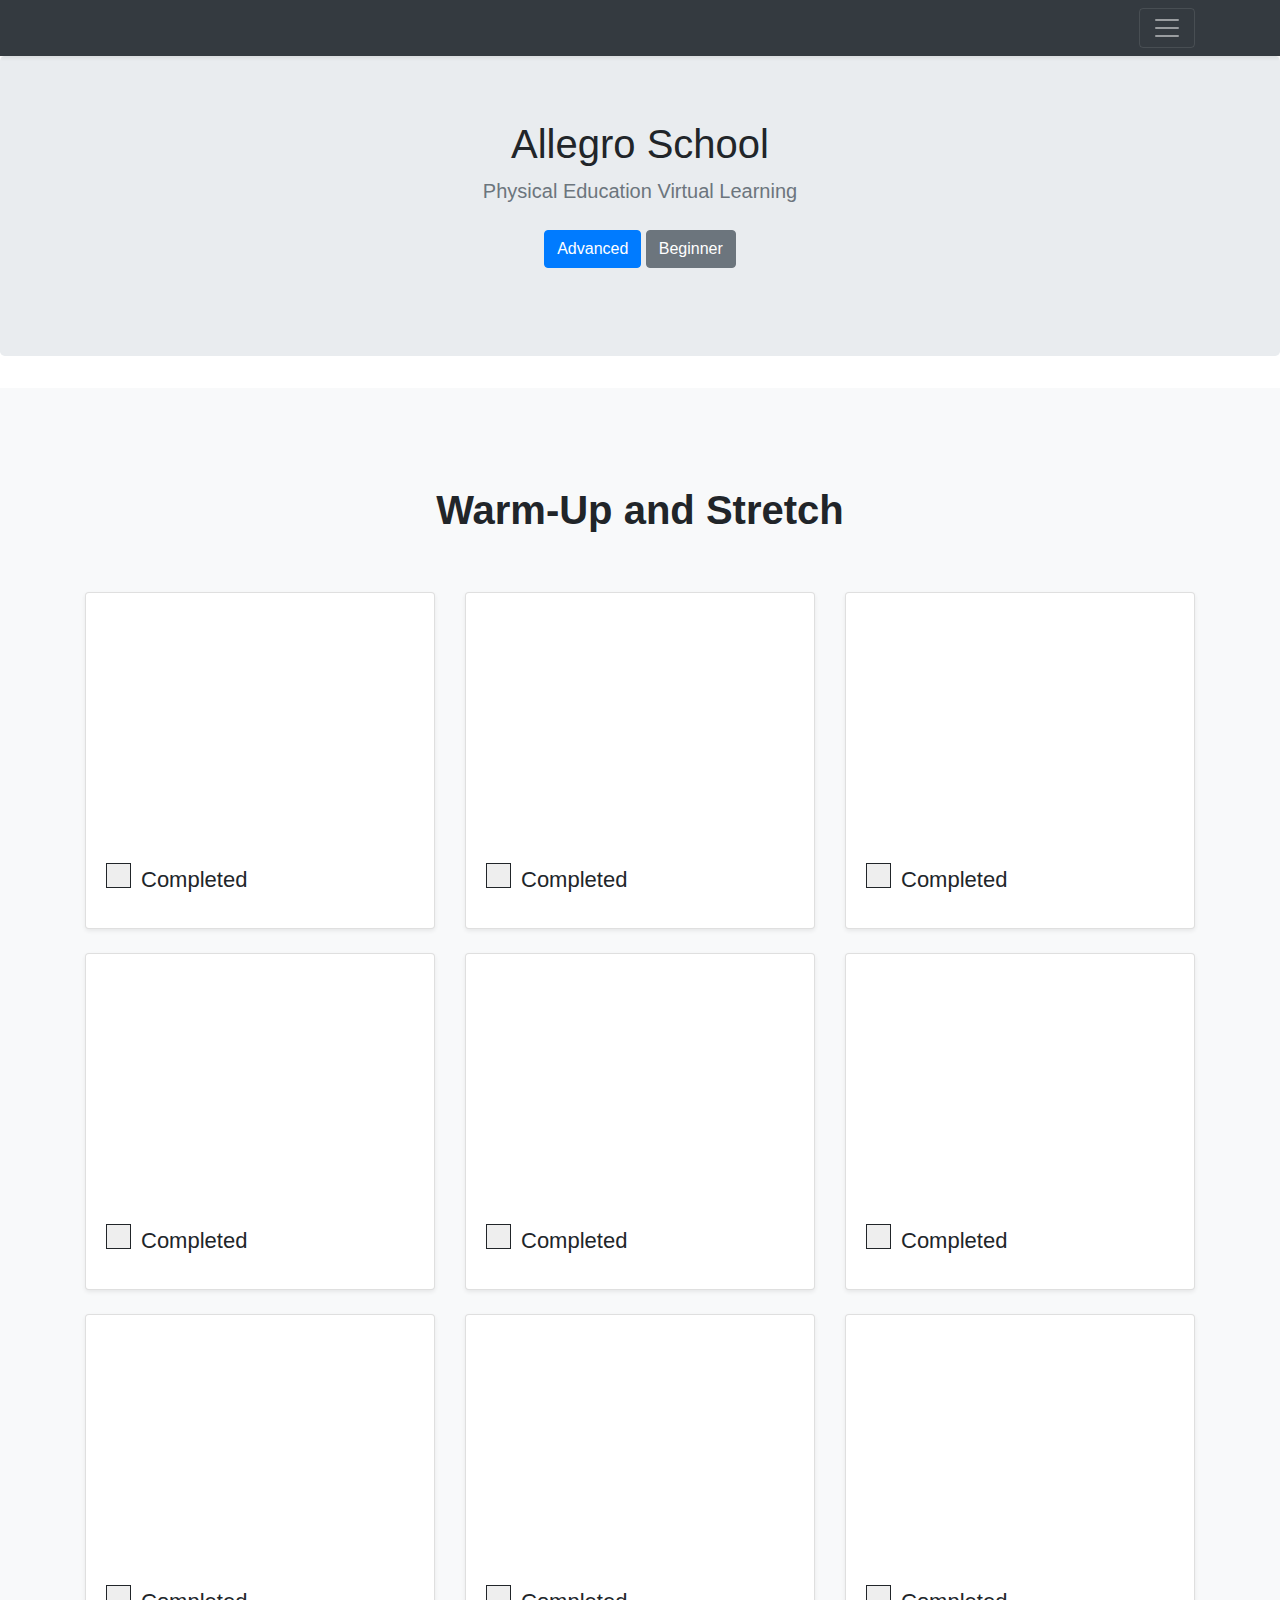
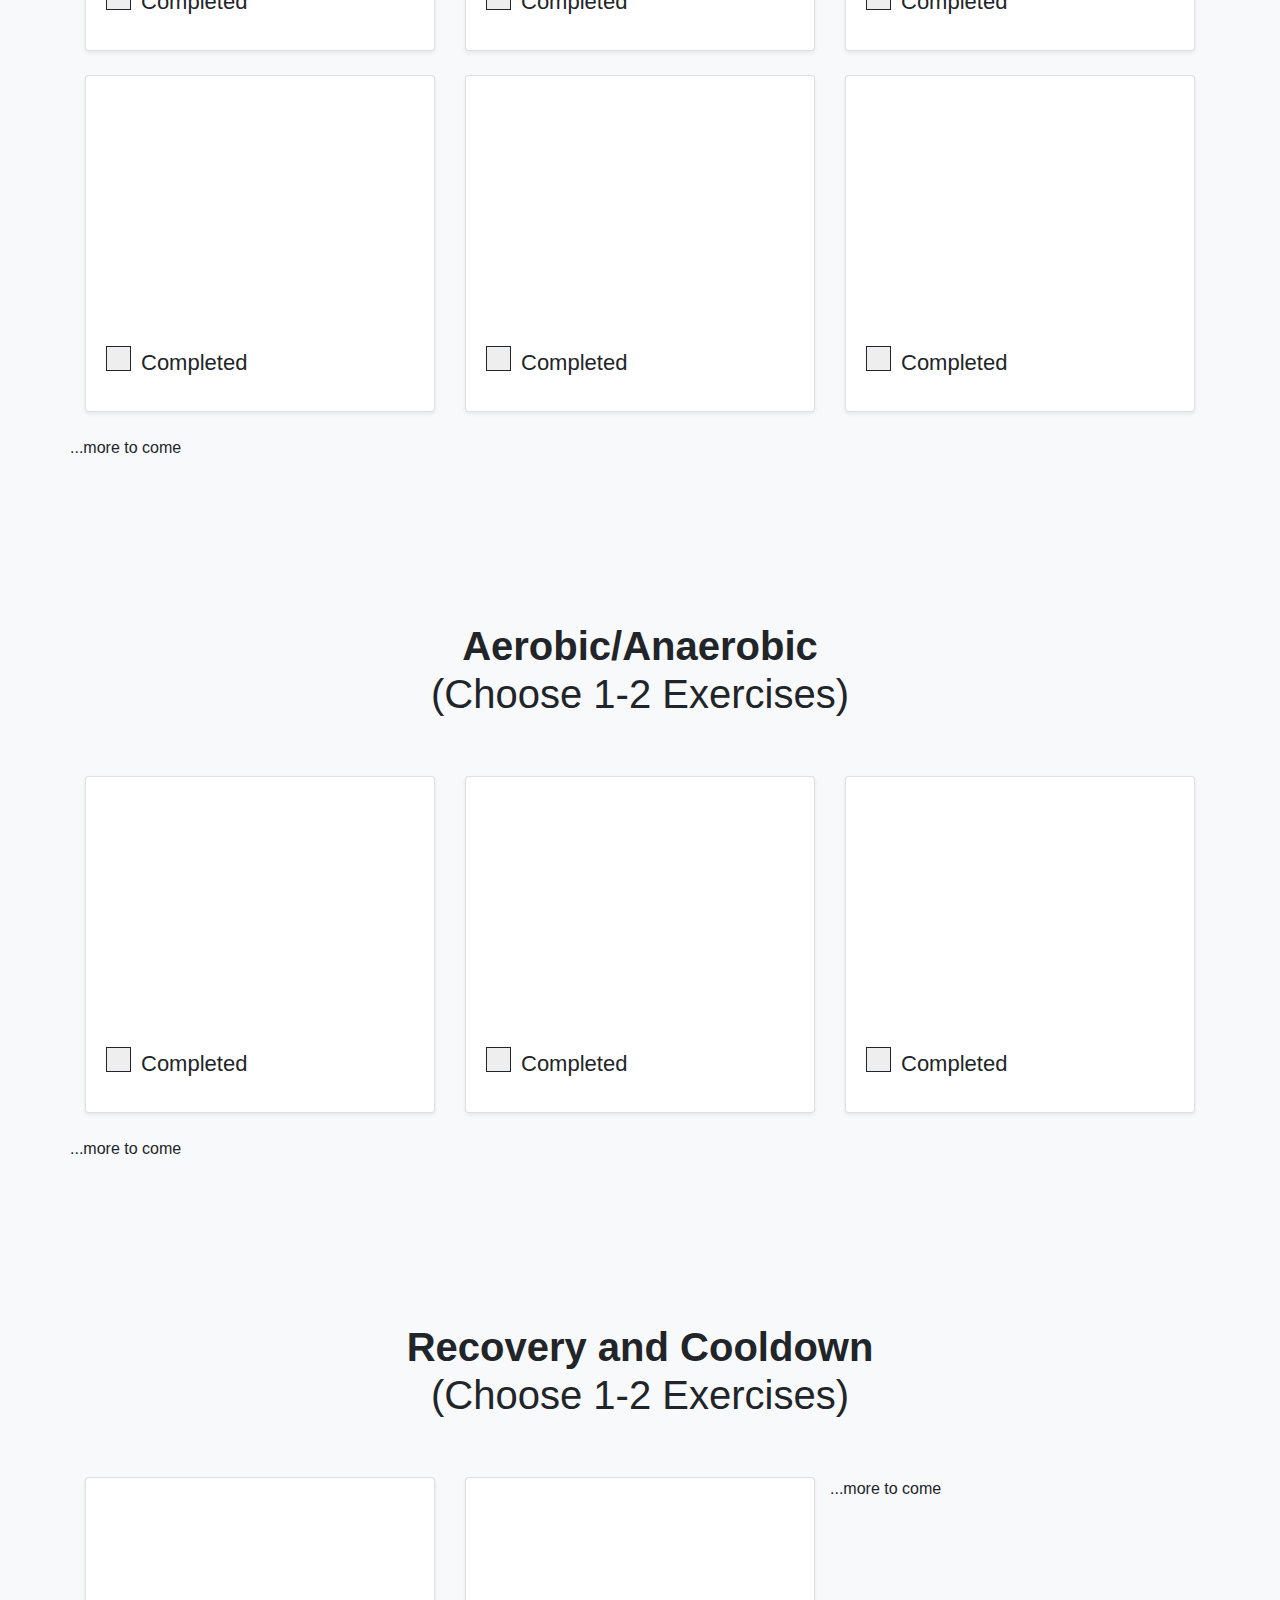
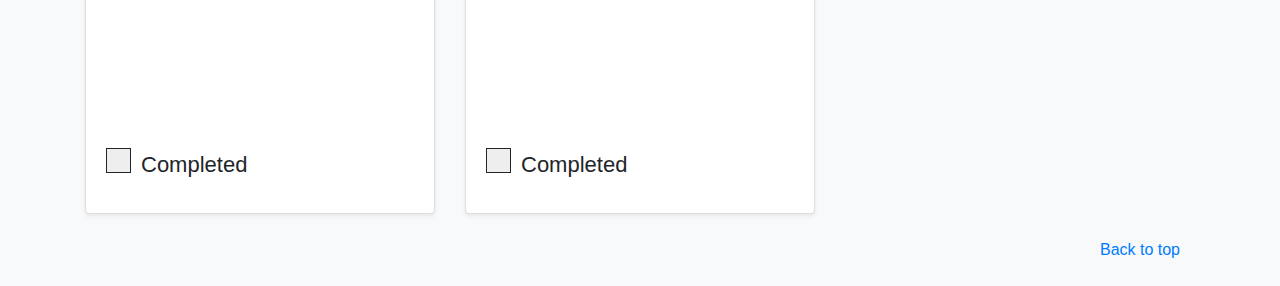
==== commit 3590b047: "uploaded 3rd cardio video" ====
--- a/index.html
+++ b/index.html
@@ -126,15 +126,15 @@
     <h1 id="warmupTitle"><strong>Warm-Up and Stretch</strong></h1>
     <div class="container ">
       
-      <div class="row ">
+      <div  class="row">
         <div class="col-md-4" >
           <div class="card mb-4 shadow-sm">
             
             <iframe src="https://www.youtube.com/embed/Xw_CfHd9tiE" frameborder="0" allow="accelerometer; autoplay; encrypted-media; gyroscope; picture-in-picture" allowfullscreen></iframe>
-            <div class="card-body" >
+            <div  class="card-body" >
               <div class="d-flex justify-content-between align-items-center" >
                 <label class="containerCheck" >Completed
-                    <input type="checkbox" unchecked>
+                    <input onclick="changeColor()" class="checkbox" type="checkbox" unchecked>
                     <span class="checkmark"></span>
                   </label>
                 
@@ -352,6 +352,21 @@
             </div>
           </div>
         </div>
+      <div class="col-md-4" >
+          <div class="card mb-4 shadow-sm" >
+            
+            <iframe src="https://www.youtube.com/embed/ZZ_NVJDqa1Q" frameborder="0" allow="accelerometer; autoplay; encrypted-media; gyroscope; picture-in-picture" allowfullscreen></iframe>
+            <div class="card-body" >
+              <div class="d-flex justify-content-between align-items-center" >
+                <label class="containerCheck" >Completed
+                    <input type="checkbox" unchecked>
+                    <span class="checkmark"></span>
+                  </label>
+                
+              </div>
+            </div>
+          </div>
+        </div>  
         
       
   
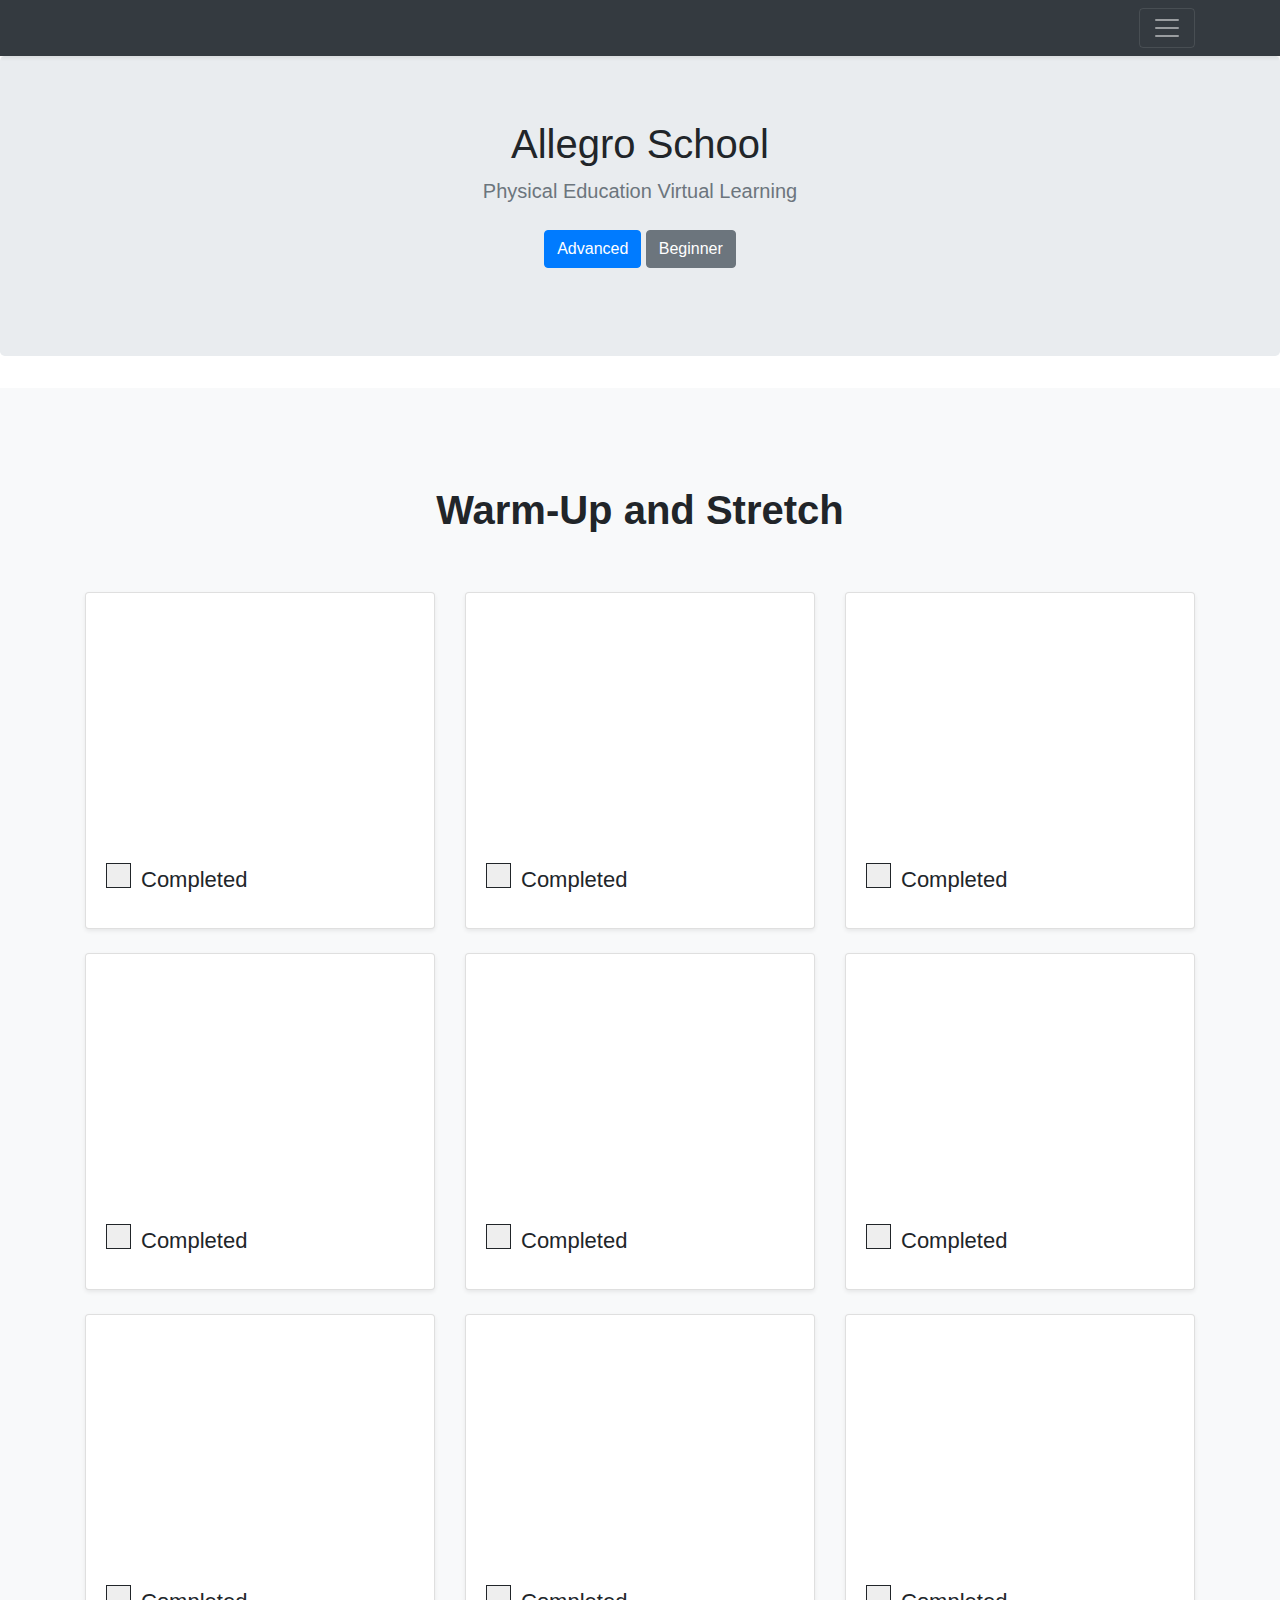
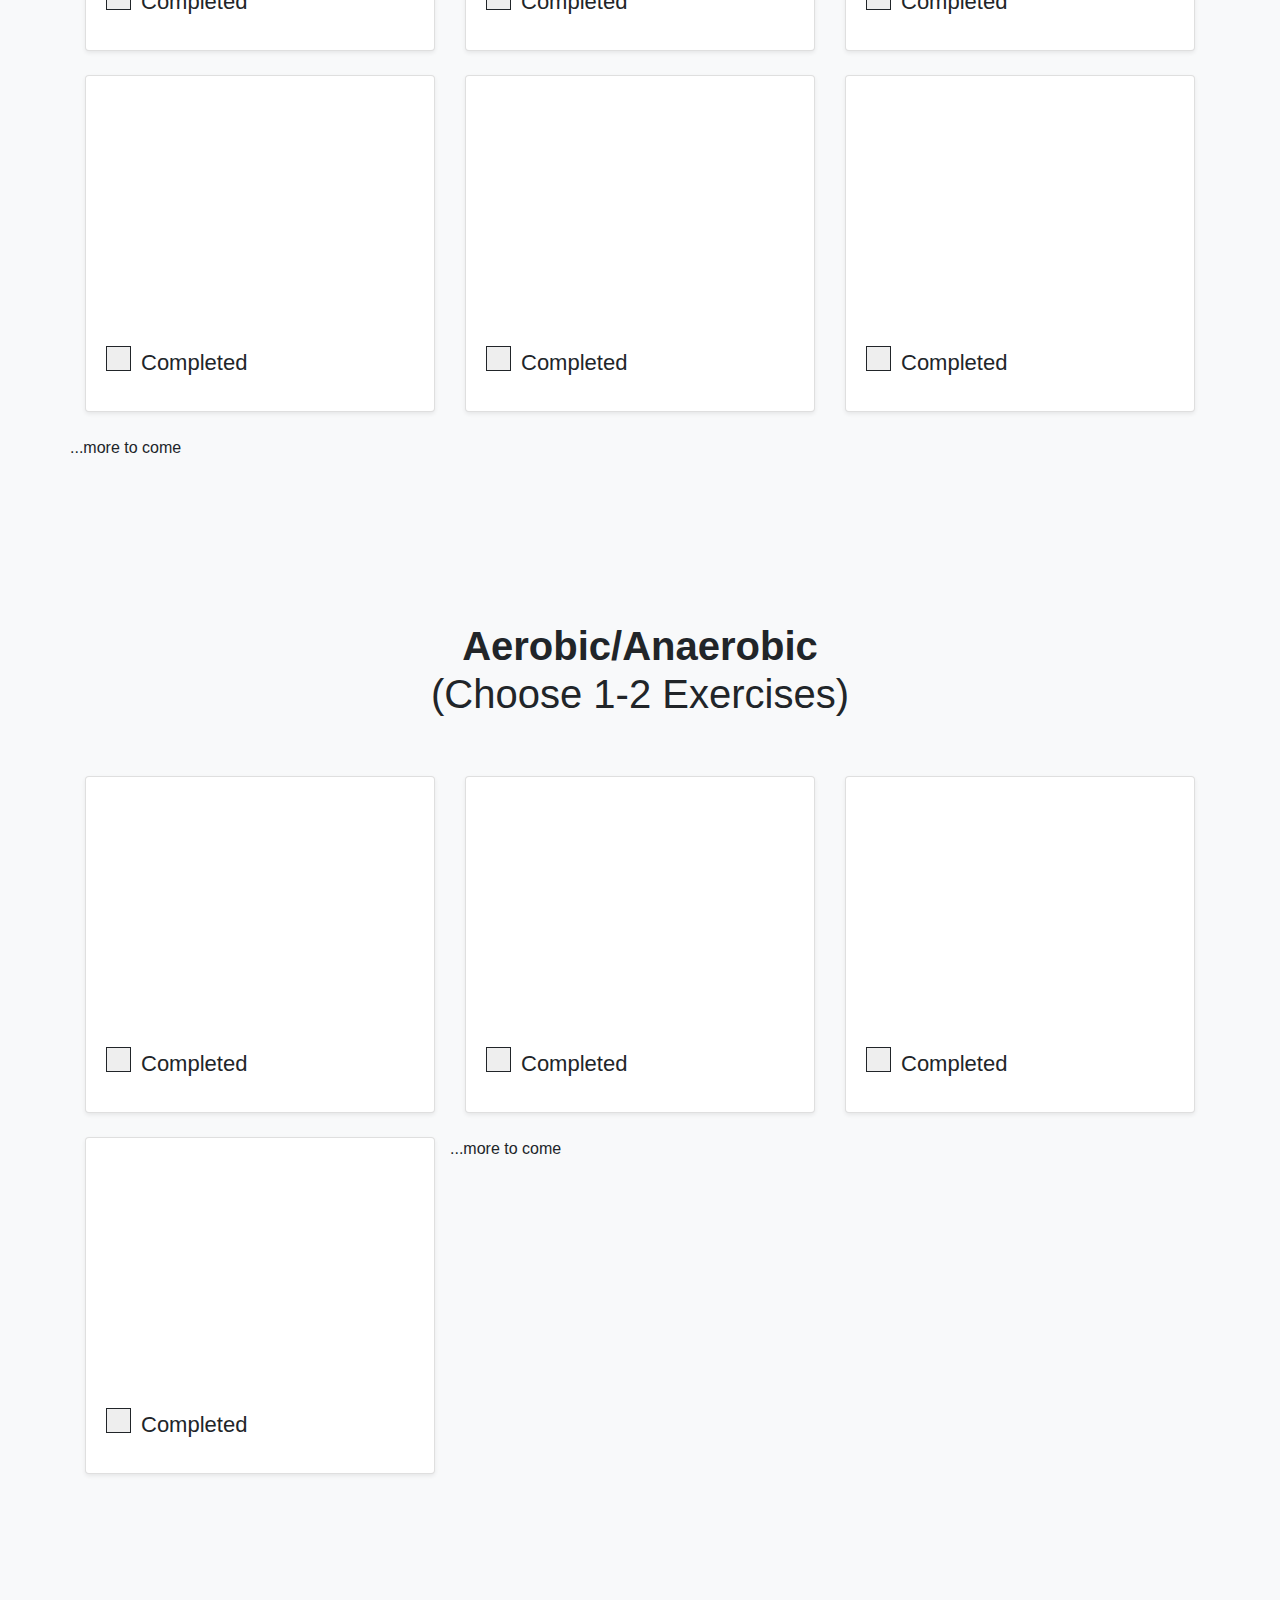
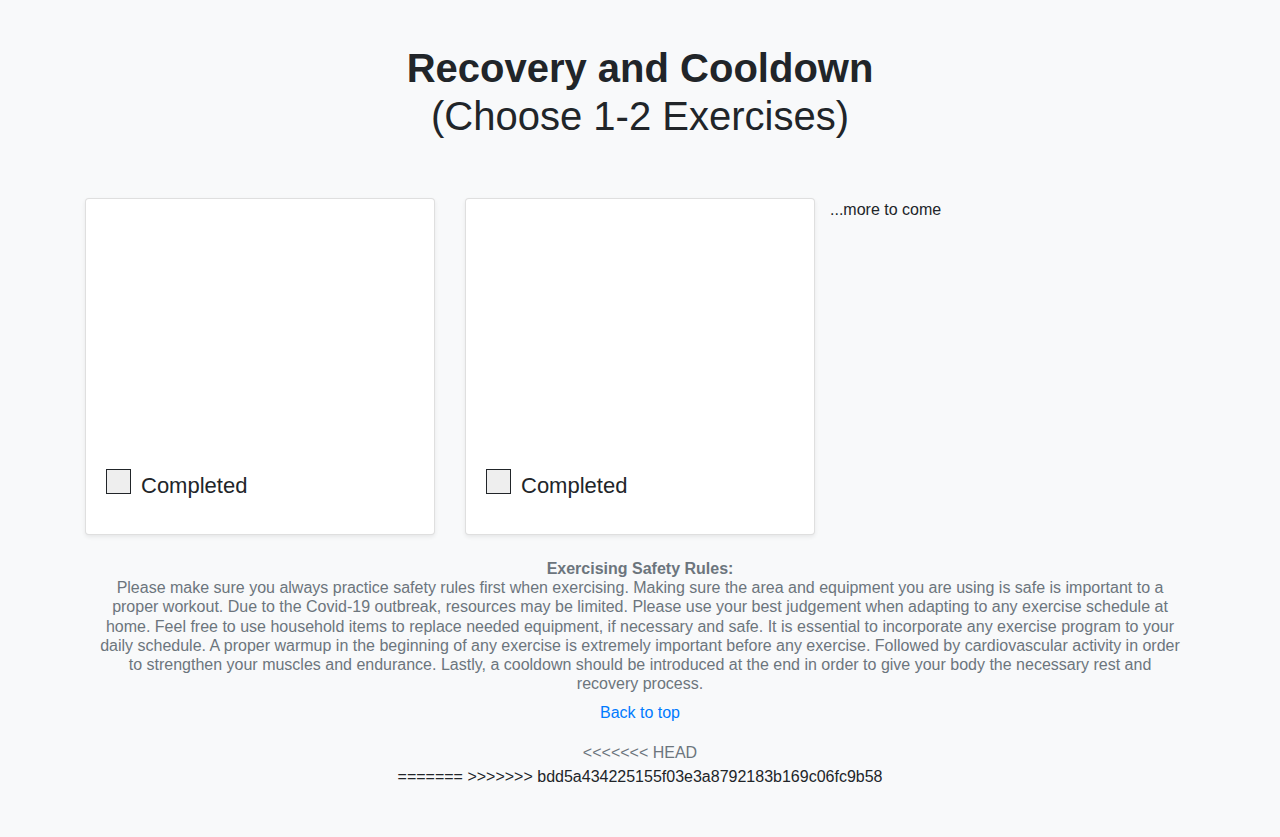
==== commit 07a34040: "uploaded weight lifting video" ====
--- a/index.html
+++ b/index.html
@@ -367,7 +367,21 @@
             </div>
           </div>
         </div>  
-        
+        <div class="col-md-4" >
+          <div class="card mb-4 shadow-sm" >
+            
+            <iframe src="https://www.youtube.com/embed/J-Jja5ZD3gw" frameborder="0" allow="accelerometer; autoplay; encrypted-media; gyroscope; picture-in-picture" allowfullscreen></iframe>
+            <div class="card-body" >
+              <div class="d-flex justify-content-between align-items-center" >
+                <label class="containerCheck" >Completed
+                    <input type="checkbox" unchecked>
+                    <span class="checkmark"></span>
+                  </label>
+                
+              </div>
+            </div>
+          </div>
+        </div>  
       
   
       
@@ -426,204 +440,20 @@
 <footer class="text-muted">
   <div class="container">
     <p class="float-right">
+      <h6><strong>Exercising Safety Rules:</strong><br> Please make sure you always practice safety rules first when exercising. Making sure the area and equipment you are using is safe is important to a proper workout. Due to the Covid-19 outbreak, resources may be limited. Please use your best judgement when adapting to any exercise schedule at home. Feel free to use household items to replace needed equipment, if necessary and safe. 
+        It is essential to incorporate any exercise program to your daily schedule. A proper warmup in the beginning of any exercise is extremely important before any exercise. Followed by cardiovascular activity in order to strengthen your muscles and endurance.  Lastly, a cooldown should be introduced at the end in order to give your body the necessary rest and recovery process. 
+        </h6>
       <a href="#">Back to top</a>
     </p>
     
   </div>
-<!--
-<div class="album py-5 bg-light">
-    <h1 id="warmupTitle"><strong>Anaerobics/Anaerobics</strong></h1>
-    <div class="container">
-
-      <div class="row">
-        <div class="col-md-4" >
-          <div class="card mb-4 shadow-sm">
-            
-            
-            <div class="card-body" >
-              <div class="d-flex justify-content-between align-items-center" >
-                <label class="containerCheck" >Completed
-                    <input type="checkbox" unchecked>
-                    <span class="checkmark"></span>
-                  </label>
-                
-              </div>
-            </div>
-          </div>
-        </div>
-        <div class="col-md-4" >
-            <div class="card mb-4 shadow-sm" box-sizing= >
-              
-              <iframe src="https://www.youtube.com/embed/ubpkJc5Vx1k" frameborder="0" allow="accelerometer; autoplay; encrypted-media; gyroscope; picture-in-picture" allowfullscreen></iframe>
-              <div class="card-body" >
-                <div class="d-flex justify-content-between align-items-center" >
-                  <label class="containerCheck" >Completed
-                      <input type="checkbox" unchecked>
-                      <span class="checkmark"></span>
-                    </label>
-                  
-                </div>
-              </div>
-            </div>
-          </div>
-          <div class="col-md-4" >
-            <div class="card mb-4 shadow-sm" box-sizing= >
-              
-                <iframe src="https://www.youtube.com/embed/dmk_WXKDnQY" frameborder="0" allow="accelerometer; autoplay; encrypted-media; gyroscope; picture-in-picture" allowfullscreen></iframe>
-              <div class="card-body" >
-                <div class="d-flex justify-content-between align-items-center" >
-                  <label class="containerCheck" >Completed
-                      <input type="checkbox" unchecked>
-                      <span class="checkmark"></span>
-                    </label>
-                  
-                </div>
-              </div>
-            </div>
-          </div>
-          <div class="col-md-4" >
-            <div class="card mb-4 shadow-sm" box-sizing= >
-              
-                <iframe src="https://www.youtube.com/embed/uvQ-LiE-kBM" frameborder="0" allow="accelerometer; autoplay; encrypted-media; gyroscope; picture-in-picture" allowfullscreen></iframe>
-              <div class="card-body" >
-                <div class="d-flex justify-content-between align-items-center" >
-                  <label class="containerCheck" >Completed
-                      <input type="checkbox" unchecked>
-                      <span class="checkmark"></span>
-                    </label>
-                  
-                </div>
-              </div>
-            </div>
-          </div>
-          <div class="col-md-4" >
-            <div class="card mb-4 shadow-sm" box-sizing= >
-              
-                <iframe src="https://www.youtube.com/embed/e91vmQSDj24" frameborder="0" allow="accelerometer; autoplay; encrypted-media; gyroscope; picture-in-picture" allowfullscreen></iframe>
-              <div class="card-body" >
-                <div class="d-flex justify-content-between align-items-center" >
-                  <label class="containerCheck" >Completed
-                      <input type="checkbox" unchecked>
-                      <span class="checkmark"></span>
-                    </label>
-                  
-                </div>
-              </div>
-            </div>
-          </div>
-          <div class="col-md-4" >
-            <div class="card mb-4 shadow-sm" box-sizing= >
-              
-                <iframe src="https://www.youtube.com/embed/ec5Cnb1etYc" frameborder="0" allow="accelerometer; autoplay; encrypted-media; gyroscope; picture-in-picture" allowfullscreen></iframe>
-              <div class="card-body" >
-                <div class="d-flex justify-content-between align-items-center" >
-                  <label class="containerCheck" >Completed
-                      <input type="checkbox" unchecked>
-                      <span class="checkmark"></span>
-                    </label>
-                  
-                </div>
-              </div>
-            </div>
-          </div>
-          <div class="col-md-4" >
-            <div class="card mb-4 shadow-sm" box-sizing= >
-              
-                <iframe src="https://www.youtube.com/embed/HLYfTc9jRd0" frameborder="0" allow="accelerometer; autoplay; encrypted-media; gyroscope; picture-in-picture" allowfullscreen></iframe>
-              <div class="card-body" >
-                <div class="d-flex justify-content-between align-items-center" >
-                  <label class="containerCheck" >Completed
-                      <input type="checkbox" unchecked>
-                      <span class="checkmark"></span>
-                    </label>
-                  
-                </div>
-              </div>
-            </div>
-          </div>
-          <div class="col-md-4" >
-            <div class="card mb-4 shadow-sm" box-sizing= >
-              
-                <iframe src="https://www.youtube.com/embed/uhqMoj519f8" frameborder="0" allow="accelerometer; autoplay; encrypted-media; gyroscope; picture-in-picture" allowfullscreen></iframe>
-              <div class="card-body" >
-                <div class="d-flex justify-content-between align-items-center" >
-                  <label class="containerCheck" >Completed
-                      <input type="checkbox" unchecked>
-                      <span class="checkmark"></span>
-                    </label>
-                  
-                </div>
-              </div>
-            </div>
-          </div>
-          <div class="col-md-4" >
-            <div class="card mb-4 shadow-sm" box-sizing= >
-              
-                <iframe src="https://www.youtube.com/embed/LsAYDy2J5JA" frameborder="0" allow="accelerometer; autoplay; encrypted-media; gyroscope; picture-in-picture" allowfullscreen></iframe>
-              <div class="card-body" >
-                <div class="d-flex justify-content-between align-items-center" >
-                  <label class="containerCheck" >Completed
-                      <input type="checkbox" unchecked>
-                      <span class="checkmark"></span>
-                    </label>
-                  
-                </div>
-              </div>
-            </div>
-          </div>
-          <div class="col-md-4" >
-            <div class="card mb-4 shadow-sm" box-sizing= >
-              
-                <iframe src="https://www.youtube.com/embed/5jJbuloc3zI" frameborder="0" allow="accelerometer; autoplay; encrypted-media; gyroscope; picture-in-picture" allowfullscreen></iframe>
-              <div class="card-body" >
-                <div class="d-flex justify-content-between align-items-center" >
-                  <label class="containerCheck" >Completed
-                      <input type="checkbox" unchecked>
-                      <span class="checkmark"></span>
-                    </label>
-                  
-                </div>
-              </div>
-            </div>
-          </div>
-          <div class="col-md-4" >
-            <div class="card mb-4 shadow-sm" box-sizing= >
-              
-                <iframe src="https://www.youtube.com/embed/hi6ao7N3dKM" frameborder="0" allow="accelerometer; autoplay; encrypted-media; gyroscope; picture-in-picture" allowfullscreen></iframe>
-              <div class="card-body" >
-                <div class="d-flex justify-content-between align-items-center" >
-                  <label class="containerCheck" >Completed
-                      <input type="checkbox" unchecked>
-                      <span class="checkmark"></span>
-                    </label>
-                  
-                </div>
-              </div>
-            </div>
-          </div>
-          <div class="col-md-4" >
-            <div class="card mb-4 shadow-sm" box-sizing= >
-              
-                <iframe src="" frameborder="0" allow="accelerometer; autoplay; encrypted-media; gyroscope; picture-in-picture" allowfullscreen></iframe>
-              <div class="card-body" >
-                <div class="d-flex justify-content-between align-items-center" >
-                  <label class="containerCheck" >Completed
-                      <input type="checkbox" unchecked>
-                      <span class="checkmark"></span>
-                    </label>
-                  
-                </div>
-              </div>
-            </div>
-          </div>
-        
-    
-        
-
- <p>...more to come  </p> 
--->
+<<<<<<< HEAD
 
 </footer>
+
+=======
+>>>>>>> bdd5a434225155f03e3a8792183b169c06fc9b58
+
 <script type="text/javascript" src="physEd.js"></script>
 <script src="https://code.jquery.com/jquery-3.4.1.slim.min.js" integrity="sha384-J6qa4849blE2+poT4WnyKhv5vZF5SrPo0iEjwBvKU7imGFAV0wwj1yYfoRSJoZ+n" crossorigin="anonymous"></script>
 <script>window.jQuery || document.write('<script src="/docs/4.4/assets/js/vendor/jquery.slim.min.js"><\/script>')</script><script src="/docs/4.4/dist/js/bootstrap.bundle.min.js" integrity="sha384-6khuMg9gaYr5AxOqhkVIODVIvm9ynTT5J4V1cfthmT+emCG6yVmEZsRHdxlotUnm" crossorigin="anonymous"></script>
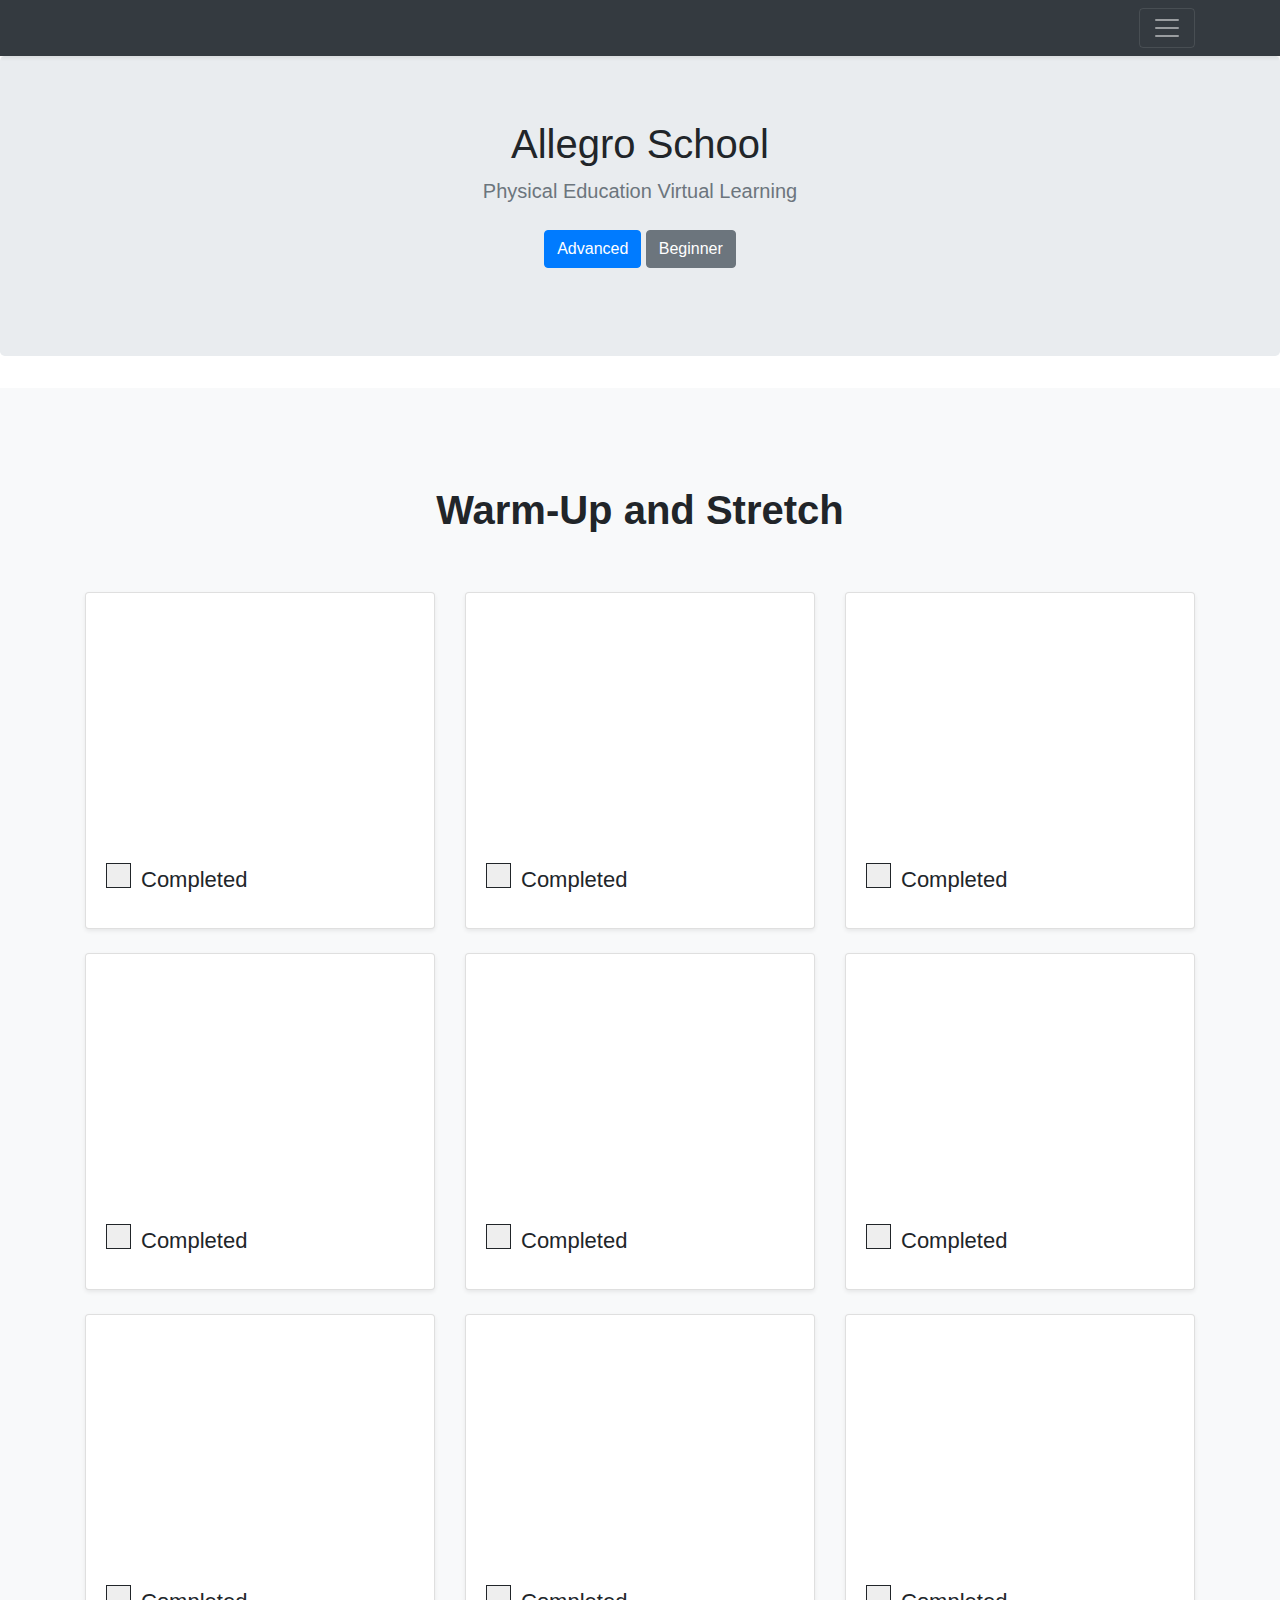
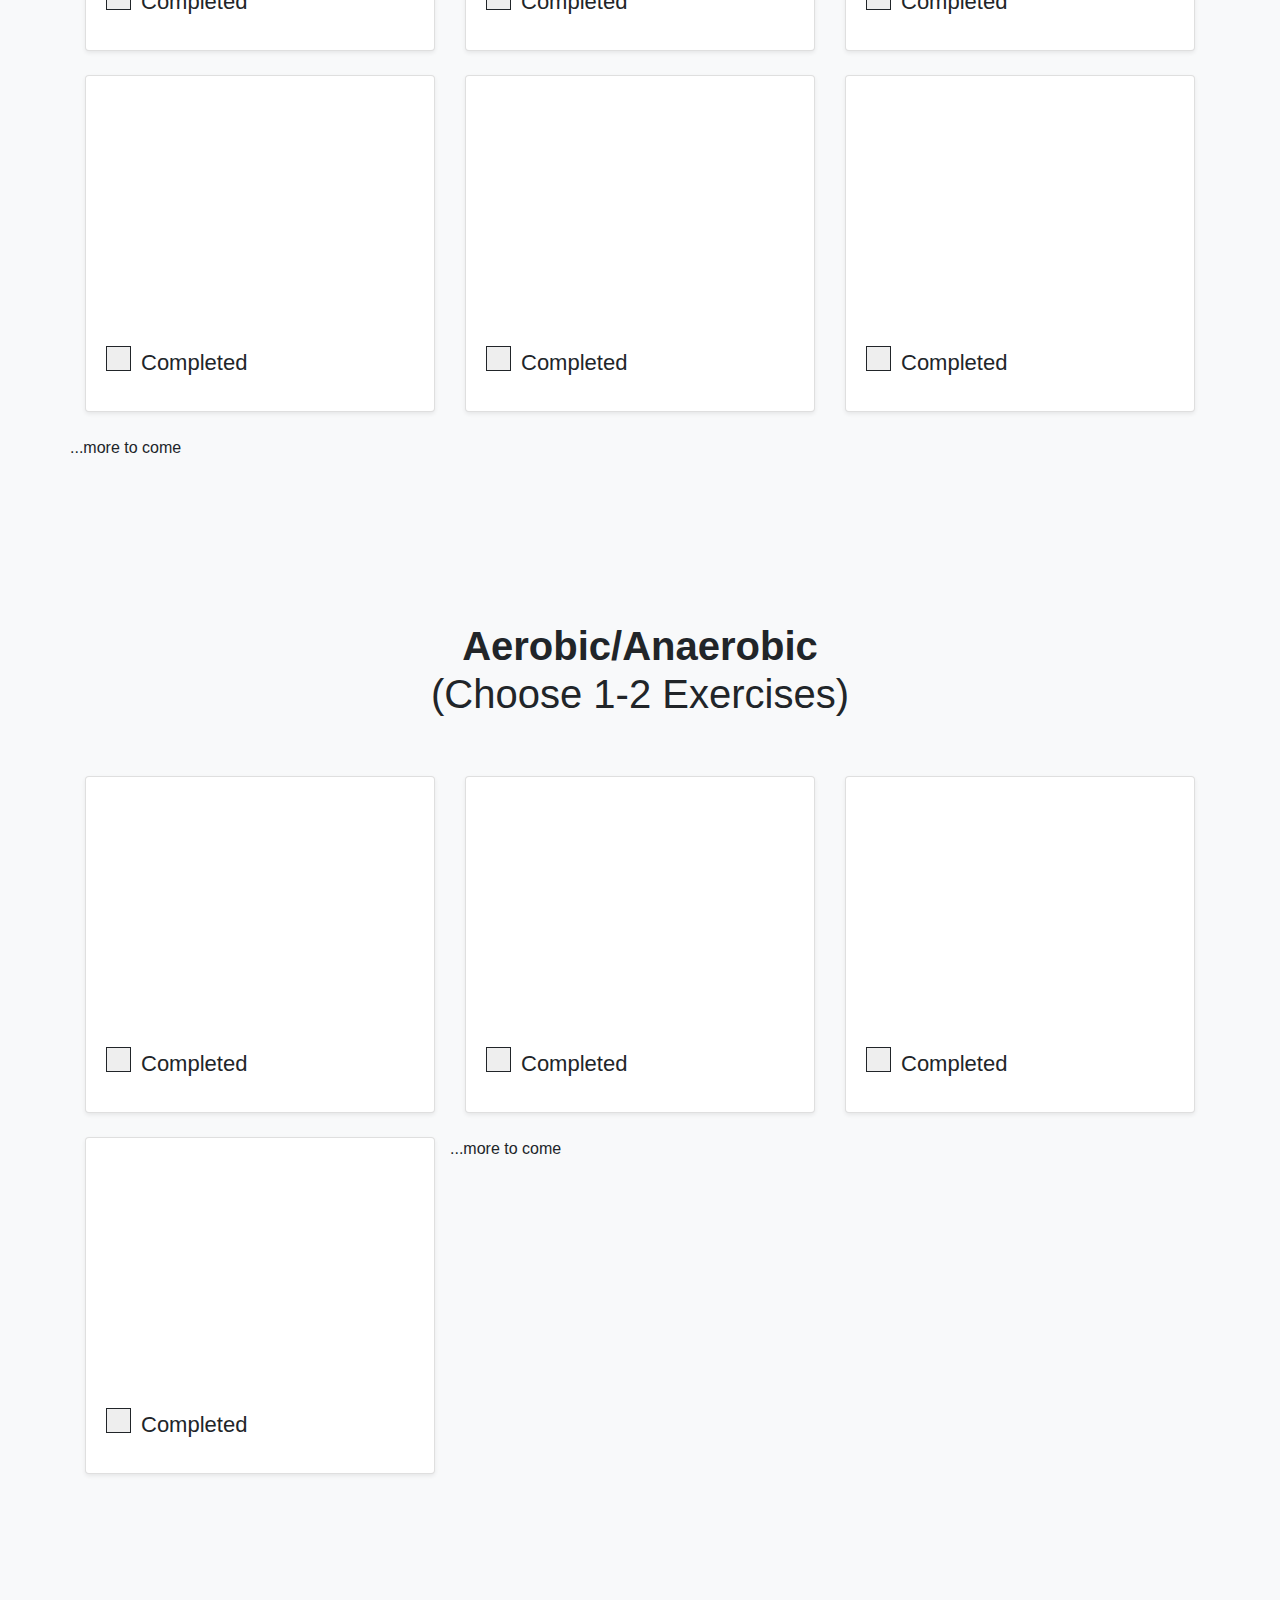
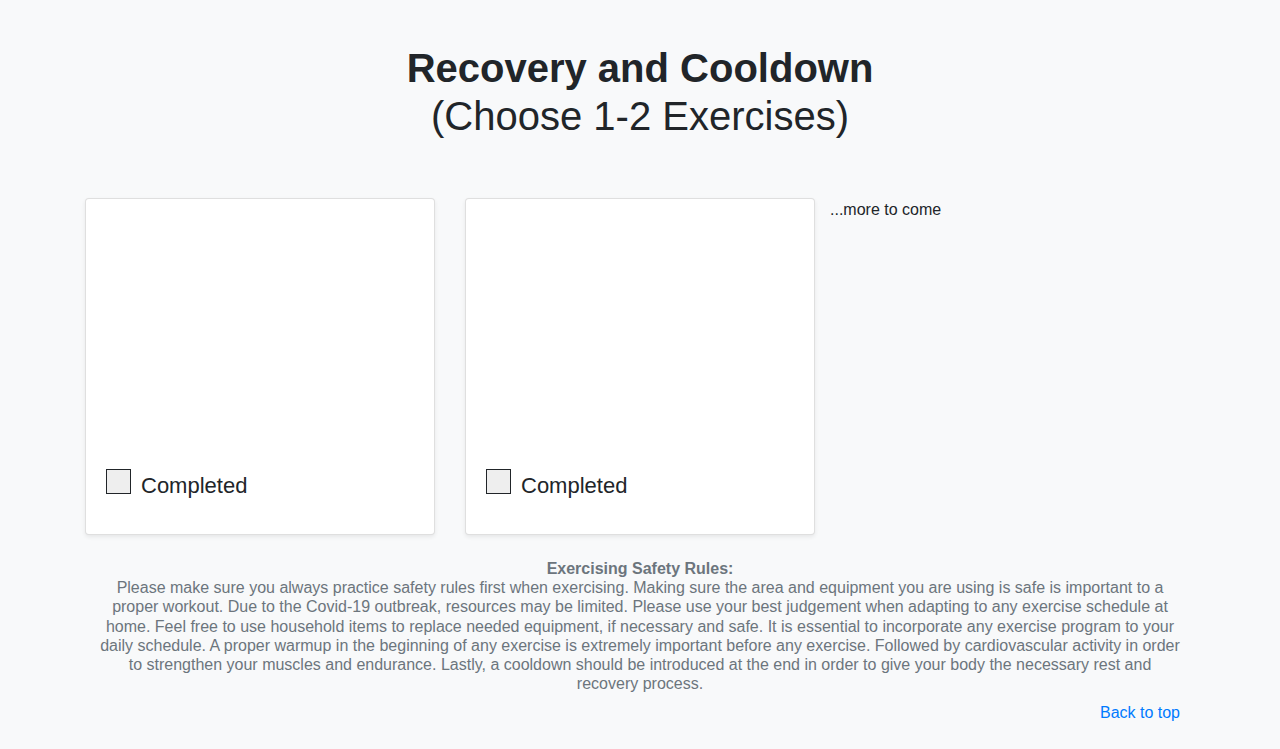
==== commit 50f063db: "added happy friday video" ====
--- a/index.html
+++ b/index.html
@@ -439,23 +439,15 @@
 
 <footer class="text-muted">
   <div class="container">
+    <h6><strong>Exercising Safety Rules:</strong><br> Please make sure you always practice safety rules first when exercising. Making sure the area and equipment you are using is safe is important to a proper workout. Due to the Covid-19 outbreak, resources may be limited. Please use your best judgement when adapting to any exercise schedule at home. Feel free to use household items to replace needed equipment, if necessary and safe. 
+      It is essential to incorporate any exercise program to your daily schedule. A proper warmup in the beginning of any exercise is extremely important before any exercise. Followed by cardiovascular activity in order to strengthen your muscles and endurance.  Lastly, a cooldown should be introduced at the end in order to give your body the necessary rest and recovery process. 
+      </h6>
     <p class="float-right">
-      <h6><strong>Exercising Safety Rules:</strong><br> Please make sure you always practice safety rules first when exercising. Making sure the area and equipment you are using is safe is important to a proper workout. Due to the Covid-19 outbreak, resources may be limited. Please use your best judgement when adapting to any exercise schedule at home. Feel free to use household items to replace needed equipment, if necessary and safe. 
-        It is essential to incorporate any exercise program to your daily schedule. A proper warmup in the beginning of any exercise is extremely important before any exercise. Followed by cardiovascular activity in order to strengthen your muscles and endurance.  Lastly, a cooldown should be introduced at the end in order to give your body the necessary rest and recovery process. 
-        </h6>
       <a href="#">Back to top</a>
     </p>
     
   </div>
-<<<<<<< HEAD
-
 </footer>
-
-=======
->>>>>>> bdd5a434225155f03e3a8792183b169c06fc9b58
-
-<script type="text/javascript" src="physEd.js"></script>
 <script src="https://code.jquery.com/jquery-3.4.1.slim.min.js" integrity="sha384-J6qa4849blE2+poT4WnyKhv5vZF5SrPo0iEjwBvKU7imGFAV0wwj1yYfoRSJoZ+n" crossorigin="anonymous"></script>
-<script>window.jQuery || document.write('<script src="/docs/4.4/assets/js/vendor/jquery.slim.min.js"><\/script>')</script><script src="/docs/4.4/dist/js/bootstrap.bundle.min.js" integrity="sha384-6khuMg9gaYr5AxOqhkVIODVIvm9ynTT5J4V1cfthmT+emCG6yVmEZsRHdxlotUnm" crossorigin="anonymous"></script>
-    </body>
+      <script>window.jQuery || document.write('<script src="/docs/4.4/assets/js/vendor/jquery.slim.min.js"><\/script>')</script><script src="/docs/4.4/dist/js/bootstrap.bundle.min.js" integrity="sha384-6khuMg9gaYr5AxOqhkVIODVIvm9ynTT5J4V1cfthmT+emCG6yVmEZsRHdxlotUnm" crossorigin="anonymous"></script></body>
 </html>